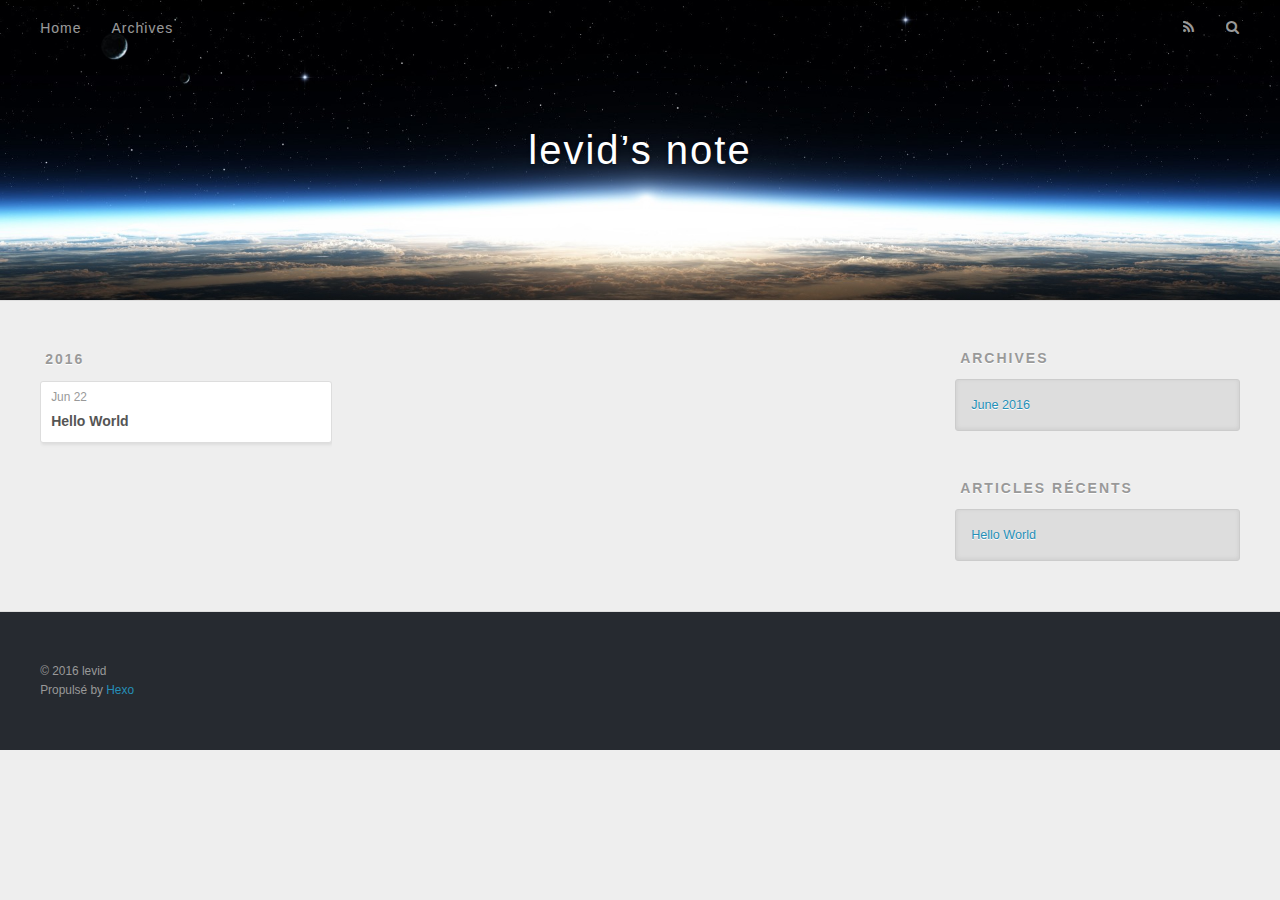
==== archives/index.html @ b8307669 "Site updated: 2016-06-22 16:08:45" ====
<!DOCTYPE html>
<html>
<head>
  <meta charset="utf-8">
  
  <title>Archives | levid’s note</title>
  <meta name="viewport" content="width=device-width, initial-scale=1, maximum-scale=1">
  <meta name="description">
<meta property="og:type" content="website">
<meta property="og:title" content="levid’s note">
<meta property="og:url" content="http://yoursite.com/archives/index.html">
<meta property="og:site_name" content="levid’s note">
<meta property="og:description">
<meta name="twitter:card" content="summary">
<meta name="twitter:title" content="levid’s note">
<meta name="twitter:description">
  
    <link rel="alternate" href="/atom.xml" title="levid’s note" type="application/atom+xml">
  
  
    <link rel="icon" href="/favicon.png">
  
  
    <link href="//fonts.googleapis.com/css?family=Source+Code+Pro" rel="stylesheet" type="text/css">
  
  <link rel="stylesheet" href="/css/style.css">
  

</head>

<body>
  <div id="container">
    <div id="wrap">
      <header id="header">
  <div id="banner"></div>
  <div id="header-outer" class="outer">
    <div id="header-title" class="inner">
      <h1 id="logo-wrap">
        <a href="/" id="logo">levid’s note</a>
      </h1>
      
    </div>
    <div id="header-inner" class="inner">
      <nav id="main-nav">
        <a id="main-nav-toggle" class="nav-icon"></a>
        
          <a class="main-nav-link" href="/">Home</a>
        
          <a class="main-nav-link" href="/archives">Archives</a>
        
      </nav>
      <nav id="sub-nav">
        
          <a id="nav-rss-link" class="nav-icon" href="/atom.xml" title="Flux RSS"></a>
        
        <a id="nav-search-btn" class="nav-icon" title="Rechercher"></a>
      </nav>
      <div id="search-form-wrap">
        <form action="//google.com/search" method="get" accept-charset="UTF-8" class="search-form"><input type="search" name="q" results="0" class="search-form-input" placeholder="Search"><button type="submit" class="search-form-submit">&#xF002;</button><input type="hidden" name="sitesearch" value="http://yoursite.com"></form>
      </div>
    </div>
  </div>
</header>
      <div class="outer">
        <section id="main">
  
  
    
    
      
      
      <section class="archives-wrap">
        <div class="archive-year-wrap">
          <a href="/archives/2016" class="archive-year">2016</a>
        </div>
        <div class="archives">
    
    <article class="archive-article archive-type-post">
  <div class="archive-article-inner">
    <header class="archive-article-header">
      <a href="/2016/06/22/hello-world/" class="archive-article-date">
  <time datetime="2016-06-22T06:59:13.487Z" itemprop="datePublished">Jun 22</time>
</a>
      
  
    <h1 itemprop="name">
      <a class="archive-article-title" href="/2016/06/22/hello-world/">Hello World</a>
    </h1>
  

    </header>
  </div>
</article>
  
  
    </div></section>
  

</section>
        
          <aside id="sidebar">
  
    

  
    

  
    
  
    
  <div class="widget-wrap">
    <h3 class="widget-title">Archives</h3>
    <div class="widget">
      <ul class="archive-list"><li class="archive-list-item"><a class="archive-list-link" href="/archives/2016/06/">June 2016</a></li></ul>
    </div>
  </div>


  
    
  <div class="widget-wrap">
    <h3 class="widget-title">Articles récents</h3>
    <div class="widget">
      <ul>
        
          <li>
            <a href="/2016/06/22/hello-world/">Hello World</a>
          </li>
        
      </ul>
    </div>
  </div>

  
</aside>
        
      </div>
      <footer id="footer">
  
  <div class="outer">
    <div id="footer-info" class="inner">
      &copy; 2016 levid<br>
      Propulsé by <a href="http://hexo.io/" target="_blank">Hexo</a>
    </div>
  </div>
</footer>
    </div>
    <nav id="mobile-nav">
  
    <a href="/" class="mobile-nav-link">Home</a>
  
    <a href="/archives" class="mobile-nav-link">Archives</a>
  
</nav>
    

<script src="//ajax.googleapis.com/ajax/libs/jquery/2.0.3/jquery.min.js"></script>


  <link rel="stylesheet" href="/fancybox/jquery.fancybox.css">
  <script src="/fancybox/jquery.fancybox.pack.js"></script>


<script src="/js/script.js"></script>

  </div>
</body>
</html>
---- css/style.css ----
body {
  width: 100%;
}
body:before,
body:after {
  content: "";
  display: table;
}
body:after {
  clear: both;
}
html,
body,
div,
span,
applet,
object,
iframe,
h1,
h2,
h3,
h4,
h5,
h6,
p,
blockquote,
pre,
a,
abbr,
acronym,
address,
big,
cite,
code,
del,
dfn,
em,
img,
ins,
kbd,
q,
s,
samp,
small,
strike,
strong,
sub,
sup,
tt,
var,
dl,
dt,
dd,
ol,
ul,
li,
fieldset,
form,
label,
legend,
table,
caption,
tbody,
tfoot,
thead,
tr,
th,
td {
  margin: 0;
  padding: 0;
  border: 0;
  outline: 0;
  font-weight: inherit;
  font-style: inherit;
  font-family: inherit;
  font-size: 100%;
  vertical-align: baseline;
}
body {
  line-height: 1;
  color: #000;
  background: #fff;
}
ol,
ul {
  list-style: none;
}
table {
  border-collapse: separate;
  border-spacing: 0;
  vertical-align: middle;
}
caption,
th,
td {
  text-align: left;
  font-weight: normal;
  vertical-align: middle;
}
a img {
  border: none;
}
input,
button {
  margin: 0;
  padding: 0;
}
input::-moz-focus-inner,
button::-moz-focus-inner {
  border: 0;
  padding: 0;
}
@font-face {
  font-family: FontAwesome;
  font-style: normal;
  font-weight: normal;
  src: url("fonts/fontawesome-webfont.eot?v=#4.0.3");
  src: url("fonts/fontawesome-webfont.eot?#iefix&v=#4.0.3") format("embedded-opentype"), url("fonts/fontawesome-webfont.woff?v=#4.0.3") format("woff"), url("fonts/fontawesome-webfont.ttf?v=#4.0.3") format("truetype"), url("fonts/fontawesome-webfont.svg#fontawesomeregular?v=#4.0.3") format("svg");
}
html,
body,
#container {
  height: 100%;
}
body {
  background: #eee;
  font: 14px "Helvetica Neue", Helvetica, Arial, sans-serif;
  -webkit-text-size-adjust: 100%;
}
.outer {
  max-width: 1220px;
  margin: 0 auto;
  padding: 0 20px;
}
.outer:before,
.outer:after {
  content: "";
  display: table;
}
.outer:after {
  clear: both;
}
.inner {
  display: inline;
  float: left;
  width: 98.33333333333333%;
  margin: 0 0.833333333333333%;
}
.left,
.alignleft {
  float: left;
}
.right,
.alignright {
  float: right;
}
.clear {
  clear: both;
}
#container {
  position: relative;
}
.mobile-nav-on {
  overflow: hidden;
}
#wrap {
  height: 100%;
  width: 100%;
  position: absolute;
  top: 0;
  left: 0;
  -webkit-transition: 0.2s ease-out;
  -moz-transition: 0.2s ease-out;
  -ms-transition: 0.2s ease-out;
  transition: 0.2s ease-out;
  z-index: 1;
  background: #eee;
}
.mobile-nav-on #wrap {
  left: 280px;
}
@media screen and (min-width: 768px) {
  #main {
    display: inline;
    float: left;
    width: 73.33333333333333%;
    margin: 0 0.833333333333333%;
  }
}
.article-date,
.article-category-link,
.archive-year,
.widget-title {
  text-decoration: none;
  text-transform: uppercase;
  letter-spacing: 2px;
  color: #999;
  margin-bottom: 1em;
  margin-left: 5px;
  line-height: 1em;
  text-shadow: 0 1px #fff;
  font-weight: bold;
}
.article-inner,
.archive-article-inner {
  background: #fff;
  -webkit-box-shadow: 1px 2px 3px #ddd;
  box-shadow: 1px 2px 3px #ddd;
  border: 1px solid #ddd;
  -webkit-border-radius: 3px;
  border-radius: 3px;
}
.article-entry h1,
.widget h1 {
  font-size: 2em;
}
.article-entry h2,
.widget h2 {
  font-size: 1.5em;
}
.article-entry h3,
.widget h3 {
  font-size: 1.3em;
}
.article-entry h4,
.widget h4 {
  font-size: 1.2em;
}
.article-entry h5,
.widget h5 {
  font-size: 1em;
}
.article-entry h6,
.widget h6 {
  font-size: 1em;
  color: #999;
}
.article-entry hr,
.widget hr {
  border: 1px dashed #ddd;
}
.article-entry strong,
.widget strong {
  font-weight: bold;
}
.article-entry em,
.widget em,
.article-entry cite,
.widget cite {
  font-style: italic;
}
.article-entry sup,
.widget sup,
.article-entry sub,
.widget sub {
  font-size: 0.75em;
  line-height: 0;
  position: relative;
  vertical-align: baseline;
}
.article-entry sup,
.widget sup {
  top: -0.5em;
}
.article-entry sub,
.widget sub {
  bottom: -0.2em;
}
.article-entry small,
.widget small {
  font-size: 0.85em;
}
.article-entry acronym,
.widget acronym,
.article-entry abbr,
.widget abbr {
  border-bottom: 1px dotted;
}
.article-entry ul,
.widget ul,
.article-entry ol,
.widget ol,
.article-entry dl,
.widget dl {
  margin: 0 20px;
  line-height: 1.6em;
}
.article-entry ul ul,
.widget ul ul,
.article-entry ol ul,
.widget ol ul,
.article-entry ul ol,
.widget ul ol,
.article-entry ol ol,
.widget ol ol {
  margin-top: 0;
  margin-bottom: 0;
}
.article-entry ul,
.widget ul {
  list-style: disc;
}
.article-entry ol,
.widget ol {
  list-style: decimal;
}
.article-entry dt,
.widget dt {
  font-weight: bold;
}
#header {
  height: 300px;
  position: relative;
  border-bottom: 1px solid #ddd;
}
#header:before,
#header:after {
  content: "";
  position: absolute;
  left: 0;
  right: 0;
  height: 40px;
}
#header:before {
  top: 0;
  background: -webkit-linear-gradient(rgba(0,0,0,0.2), transparent);
  background: -moz-linear-gradient(rgba(0,0,0,0.2), transparent);
  background: -ms-linear-gradient(rgba(0,0,0,0.2), transparent);
  background: linear-gradient(rgba(0,0,0,0.2), transparent);
}
#header:after {
  bottom: 0;
  background: -webkit-linear-gradient(transparent, rgba(0,0,0,0.2));
  background: -moz-linear-gradient(transparent, rgba(0,0,0,0.2));
  background: -ms-linear-gradient(transparent, rgba(0,0,0,0.2));
  background: linear-gradient(transparent, rgba(0,0,0,0.2));
}
#header-outer {
  height: 100%;
  position: relative;
}
#header-inner {
  position: relative;
  overflow: hidden;
}
#banner {
  position: absolute;
  top: 0;
  left: 0;
  width: 100%;
  height: 100%;
  background: url("images/banner.jpg") center #000;
  -webkit-background-size: cover;
  -moz-background-size: cover;
  background-size: cover;
  z-index: -1;
}
#header-title {
  text-align: center;
  height: 40px;
  position: absolute;
  top: 50%;
  left: 0;
  margin-top: -20px;
}
#logo,
#subtitle {
  text-decoration: none;
  color: #fff;
  font-weight: 300;
  text-shadow: 0 1px 4px rgba(0,0,0,0.3);
}
#logo {
  font-size: 40px;
  line-height: 40px;
  letter-spacing: 2px;
}
#subtitle {
  font-size: 16px;
  line-height: 16px;
  letter-spacing: 1px;
}
#subtitle-wrap {
  margin-top: 16px;
}
#main-nav {
  float: left;
  margin-left: -15px;
}
.nav-icon,
.main-nav-link {
  float: left;
  color: #fff;
  opacity: 0.6;
  text-decoration: none;
  text-shadow: 0 1px rgba(0,0,0,0.2);
  -webkit-transition: opacity 0.2s;
  -moz-transition: opacity 0.2s;
  -ms-transition: opacity 0.2s;
  transition: opacity 0.2s;
  display: block;
  padding: 20px 15px;
}
.nav-icon:hover,
.main-nav-link:hover {
  opacity: 1;
}
.nav-icon {
  font-family: FontAwesome;
  text-align: center;
  font-size: 14px;
  width: 14px;
  height: 14px;
  padding: 20px 15px;
  position: relative;
  cursor: pointer;
}
.main-nav-link {
  font-weight: 300;
  letter-spacing: 1px;
}
@media screen and (max-width: 479px) {
  .main-nav-link {
    display: none;
  }
}
#main-nav-toggle {
  display: none;
}
#main-nav-toggle:before {
  content: "\f0c9";
}
@media screen and (max-width: 479px) {
  #main-nav-toggle {
    display: block;
  }
}
#sub-nav {
  float: right;
  margin-right: -15px;
}
#nav-rss-link:before {
  content: "\f09e";
}
#nav-search-btn:before {
  content: "\f002";
}
#search-form-wrap {
  position: absolute;
  top: 15px;
  width: 150px;
  height: 30px;
  right: -150px;
  opacity: 0;
  -webkit-transition: 0.2s ease-out;
  -moz-transition: 0.2s ease-out;
  -ms-transition: 0.2s ease-out;
  transition: 0.2s ease-out;
}
#search-form-wrap.on {
  opacity: 1;
  right: 0;
}
@media screen and (max-width: 479px) {
  #search-form-wrap {
    width: 100%;
    right: -100%;
  }
}
.search-form {
  position: absolute;
  top: 0;
  left: 0;
  right: 0;
  background: #fff;
  padding: 5px 15px;
  -webkit-border-radius: 15px;
  border-radius: 15px;
  -webkit-box-shadow: 0 0 10px rgba(0,0,0,0.3);
  box-shadow: 0 0 10px rgba(0,0,0,0.3);
}
.search-form-input {
  border: none;
  background: none;
  color: #555;
  width: 100%;
  font: 13px "Helvetica Neue", Helvetica, Arial, sans-serif;
  outline: none;
}
.search-form-input::-webkit-search-results-decoration,
.search-form-input::-webkit-search-cancel-button {
  -webkit-appearance: none;
}
.search-form-submit {
  position: absolute;
  top: 50%;
  right: 10px;
  margin-top: -7px;
  font: 13px FontAwesome;
  border: none;
  background: none;
  color: #bbb;
  cursor: pointer;
}
.search-form-submit:hover,
.search-form-submit:focus {
  color: #777;
}
.article {
  margin: 50px 0;
}
.article-inner {
  overflow: hidden;
}
.article-meta:before,
.article-meta:after {
  content: "";
  display: table;
}
.article-meta:after {
  clear: both;
}
.article-date {
  float: left;
}
.article-category {
  float: left;
  line-height: 1em;
  color: #ccc;
  text-shadow: 0 1px #fff;
  margin-left: 8px;
}
.article-category:before {
  content: "\2022";
}
.article-category-link {
  margin: 0 12px 1em;
}
.article-header {
  padding: 20px 20px 0;
}
.article-title {
  text-decoration: none;
  font-size: 2em;
  font-weight: bold;
  color: #555;
  line-height: 1.1em;
  -webkit-transition: color 0.2s;
  -moz-transition: color 0.2s;
  -ms-transition: color 0.2s;
  transition: color 0.2s;
}
a.article-title:hover {
  color: #258fb8;
}
.article-entry {
  color: #555;
  padding: 0 20px;
}
.article-entry:before,
.article-entry:after {
  content: "";
  display: table;
}
.article-entry:after {
  clear: both;
}
.article-entry p,
.article-entry table {
  line-height: 1.6em;
  margin: 1.6em 0;
}
.article-entry h1,
.article-entry h2,
.article-entry h3,
.article-entry h4,
.article-entry h5,
.article-entry h6 {
  font-weight: bold;
}
.article-entry h1,
.article-entry h2,
.article-entry h3,
.article-entry h4,
.article-entry h5,
.article-entry h6 {
  line-height: 1.1em;
  margin: 1.1em 0;
}
.article-entry a {
  color: #258fb8;
  text-decoration: none;
}
.article-entry a:hover {
  text-decoration: underline;
}
.article-entry ul,
.article-entry ol,
.article-entry dl {
  margin-top: 1.6em;
  margin-bottom: 1.6em;
}
.article-entry img,
.article-entry video {
  max-width: 100%;
  height: auto;
  display: block;
  margin: auto;
}
.article-entry iframe {
  border: none;
}
.article-entry table {
  width: 100%;
  border-collapse: collapse;
  border-spacing: 0;
}
.article-entry th {
  font-weight: bold;
  border-bottom: 3px solid #ddd;
  padding-bottom: 0.5em;
}
.article-entry td {
  border-bottom: 1px solid #ddd;
  padding: 10px 0;
}
.article-entry blockquote {
  font-family: Georgia, "Times New Roman", serif;
  font-size: 1.4em;
  margin: 1.6em 20px;
  text-align: center;
}
.article-entry blockquote footer {
  font-size: 14px;
  margin: 1.6em 0;
  font-family: "Helvetica Neue", Helvetica, Arial, sans-serif;
}
.article-entry blockquote footer cite:before {
  content: "—";
  padding: 0 0.5em;
}
.article-entry .pullquote {
  text-align: left;
  width: 45%;
  margin: 0;
}
.article-entry .pullquote.left {
  margin-left: 0.5em;
  margin-right: 1em;
}
.article-entry .pullquote.right {
  margin-right: 0.5em;
  margin-left: 1em;
}
.article-entry .caption {
  color: #999;
  display: block;
  font-size: 0.9em;
  margin-top: 0.5em;
  position: relative;
  text-align: center;
}
.article-entry .video-container {
  position: relative;
  padding-top: 56.25%;
  height: 0;
  overflow: hidden;
}
.article-entry .video-container iframe,
.article-entry .video-container object,
.article-entry .video-container embed {
  position: absolute;
  top: 0;
  left: 0;
  width: 100%;
  height: 100%;
  margin-top: 0;
}
.article-more-link a {
  display: inline-block;
  line-height: 1em;
  padding: 6px 15px;
  -webkit-border-radius: 15px;
  border-radius: 15px;
  background: #eee;
  color: #999;
  text-shadow: 0 1px #fff;
  text-decoration: none;
}
.article-more-link a:hover {
  background: #258fb8;
  color: #fff;
  text-decoration: none;
  text-shadow: 0 1px #1e7293;
}
.article-footer {
  font-size: 0.85em;
  line-height: 1.6em;
  border-top: 1px solid #ddd;
  padding-top: 1.6em;
  margin: 0 20px 20px;
}
.article-footer:before,
.article-footer:after {
  content: "";
  display: table;
}
.article-footer:after {
  clear: both;
}
.article-footer a {
  color: #999;
  text-decoration: none;
}
.article-footer a:hover {
  color: #555;
}
.article-tag-list-item {
  float: left;
  margin-right: 10px;
}
.article-tag-list-link:before {
  content: "#";
}
.article-comment-link {
  float: right;
}
.article-comment-link:before {
  content: "\f075";
  font-family: FontAwesome;
  padding-right: 8px;
}
.article-share-link {
  cursor: pointer;
  float: right;
  margin-left: 20px;
}
.article-share-link:before {
  content: "\f064";
  font-family: FontAwesome;
  padding-right: 6px;
}
#article-nav {
  position: relative;
}
#article-nav:before,
#article-nav:after {
  content: "";
  display: table;
}
#article-nav:after {
  clear: both;
}
@media screen and (min-width: 768px) {
  #article-nav {
    margin: 50px 0;
  }
  #article-nav:before {
    width: 8px;
    height: 8px;
    position: absolute;
    top: 50%;
    left: 50%;
    margin-top: -4px;
    margin-left: -4px;
    content: "";
    -webkit-border-radius: 50%;
    border-radius: 50%;
    background: #ddd;
    -webkit-box-shadow: 0 1px 2px #fff;
    box-shadow: 0 1px 2px #fff;
  }
}
.article-nav-link-wrap {
  text-decoration: none;
  text-shadow: 0 1px #fff;
  color: #999;
  -webkit-box-sizing: border-box;
  -moz-box-sizing: border-box;
  box-sizing: border-box;
  margin-top: 50px;
  text-align: center;
  display: block;
}
.article-nav-link-wrap:hover {
  color: #555;
}
@media screen and (min-width: 768px) {
  .article-nav-link-wrap {
    width: 50%;
    margin-top: 0;
  }
}
@media screen and (min-width: 768px) {
  #article-nav-newer {
    float: left;
    text-align: right;
    padding-right: 20px;
  }
}
@media screen and (min-width: 768px) {
  #article-nav-older {
    float: right;
    text-align: left;
    padding-left: 20px;
  }
}
.article-nav-caption {
  text-transform: uppercase;
  letter-spacing: 2px;
  color: #ddd;
  line-height: 1em;
  font-weight: bold;
}
#article-nav-newer .article-nav-caption {
  margin-right: -2px;
}
.article-nav-title {
  font-size: 0.85em;
  line-height: 1.6em;
  margin-top: 0.5em;
}
.article-share-box {
  position: absolute;
  display: none;
  background: #fff;
  -webkit-box-shadow: 1px 2px 10px rgba(0,0,0,0.2);
  box-shadow: 1px 2px 10px rgba(0,0,0,0.2);
  -webkit-border-radius: 3px;
  border-radius: 3px;
  margin-left: -145px;
  overflow: hidden;
  z-index: 1;
}
.article-share-box.on {
  display: block;
}
.article-share-input {
  width: 100%;
  background: none;
  -webkit-box-sizing: border-box;
  -moz-box-sizing: border-box;
  box-sizing: border-box;
  font: 14px "Helvetica Neue", Helvetica, Arial, sans-serif;
  padding: 0 15px;
  color: #555;
  outline: none;
  border: 1px solid #ddd;
  -webkit-border-radius: 3px 3px 0 0;
  border-radius: 3px 3px 0 0;
  height: 36px;
  line-height: 36px;
}
.article-share-links {
  background: #eee;
}
.article-share-links:before,
.article-share-links:after {
  content: "";
  display: table;
}
.article-share-links:after {
  clear: both;
}
.article-share-twitter,
.article-share-facebook,
.article-share-pinterest,
.article-share-google {
  width: 50px;
  height: 36px;
  display: block;
  float: left;
  position: relative;
  color: #999;
  text-shadow: 0 1px #fff;
}
.article-share-twitter:before,
.article-share-facebook:before,
.article-share-pinterest:before,
.article-share-google:before {
  font-size: 20px;
  font-family: FontAwesome;
  width: 20px;
  height: 20px;
  position: absolute;
  top: 50%;
  left: 50%;
  margin-top: -10px;
  margin-left: -10px;
  text-align: center;
}
.article-share-twitter:hover,
.article-share-facebook:hover,
.article-share-pinterest:hover,
.article-share-google:hover {
  color: #fff;
}
.article-share-twitter:before {
  content: "\f099";
}
.article-share-twitter:hover {
  background: #00aced;
  text-shadow: 0 1px #008abe;
}
.article-share-facebook:before {
  content: "\f09a";
}
.article-share-facebook:hover {
  background: #3b5998;
  text-shadow: 0 1px #2f477a;
}
.article-share-pinterest:before {
  content: "\f0d2";
}
.article-share-pinterest:hover {
  background: #cb2027;
  text-shadow: 0 1px #a21a1f;
}
.article-share-google:before {
  content: "\f0d5";
}
.article-share-google:hover {
  background: #dd4b39;
  text-shadow: 0 1px #be3221;
}
.article-gallery {
  background: #000;
  position: relative;
}
.article-gallery-photos {
  position: relative;
  overflow: hidden;
}
.article-gallery-img {
  display: none;
  max-width: 100%;
}
.article-gallery-img:first-child {
  display: block;
}
.article-gallery-img.loaded {
  position: absolute;
  display: block;
}
.article-gallery-img img {
  display: block;
  max-width: 100%;
  margin: 0 auto;
}
#comments {
  background: #fff;
  -webkit-box-shadow: 1px 2px 3px #ddd;
  box-shadow: 1px 2px 3px #ddd;
  padding: 20px;
  border: 1px solid #ddd;
  -webkit-border-radius: 3px;
  border-radius: 3px;
  margin: 50px 0;
}
#comments a {
  color: #258fb8;
}
.archives-wrap {
  margin: 50px 0;
}
.archives:before,
.archives:after {
  content: "";
  display: table;
}
.archives:after {
  clear: both;
}
.archive-year-wrap {
  margin-bottom: 1em;
}
.archives {
  -webkit-column-gap: 10px;
  -moz-column-gap: 10px;
  column-gap: 10px;
}
@media screen and (min-width: 480px) and (max-width: 767px) {
  .archives {
    -webkit-column-count: 2;
    -moz-column-count: 2;
    column-count: 2;
  }
}
@media screen and (min-width: 768px) {
  .archives {
    -webkit-column-count: 3;
    -moz-column-count: 3;
    column-count: 3;
  }
}
.archive-article {
  -webkit-column-break-inside: avoid;
  page-break-inside: avoid;
  overflow: hidden;
  break-inside: avoid-column;
}
.archive-article-inner {
  padding: 10px;
  margin-bottom: 15px;
}
.archive-article-title {
  text-decoration: none;
  font-weight: bold;
  color: #555;
  -webkit-transition: color 0.2s;
  -moz-transition: color 0.2s;
  -ms-transition: color 0.2s;
  transition: color 0.2s;
  line-height: 1.6em;
}
.archive-article-title:hover {
  color: #258fb8;
}
.archive-article-footer {
  margin-top: 1em;
}
.archive-article-date {
  color: #999;
  text-decoration: none;
  font-size: 0.85em;
  line-height: 1em;
  margin-bottom: 0.5em;
  display: block;
}
#page-nav {
  margin: 50px auto;
  background: #fff;
  -webkit-box-shadow: 1px 2px 3px #ddd;
  box-shadow: 1px 2px 3px #ddd;
  border: 1px solid #ddd;
  -webkit-border-radius: 3px;
  border-radius: 3px;
  text-align: center;
  color: #999;
  overflow: hidden;
}
#page-nav:before,
#page-nav:after {
  content: "";
  display: table;
}
#page-nav:after {
  clear: both;
}
#page-nav a,
#page-nav span {
  padding: 10px 20px;
  line-height: 1;
  height: 2ex;
}
#page-nav a {
  color: #999;
  text-decoration: none;
}
#page-nav a:hover {
  background: #999;
  color: #fff;
}
#page-nav .prev {
  float: left;
}
#page-nav .next {
  float: right;
}
#page-nav .page-number {
  display: inline-block;
}
@media screen and (max-width: 479px) {
  #page-nav .page-number {
    display: none;
  }
}
#page-nav .current {
  color: #555;
  font-weight: bold;
}
#page-nav .space {
  color: #ddd;
}
#footer {
  background: #262a30;
  padding: 50px 0;
  border-top: 1px solid #ddd;
  color: #999;
}
#footer a {
  color: #258fb8;
  text-decoration: none;
}
#footer a:hover {
  text-decoration: underline;
}
#footer-info {
  line-height: 1.6em;
  font-size: 0.85em;
}
.article-entry pre,
.article-entry .highlight {
  background: #2d2d2d;
  margin: 0 -20px;
  padding: 15px 20px;
  border-style: solid;
  border-color: #ddd;
  border-width: 1px 0;
  overflow: auto;
  color: #ccc;
  line-height: 22.400000000000002px;
}
.article-entry .highlight .gutter pre,
.article-entry .gist .gist-file .gist-data .line-numbers {
  color: #666;
  font-size: 0.85em;
}
.article-entry pre,
.article-entry code {
  font-family: "Source Code Pro", Consolas, Monaco, Menlo, Consolas, monospace;
}
.article-entry code {
  background: #eee;
  text-shadow: 0 1px #fff;
  padding: 0 0.3em;
}
.article-entry pre code {
  background: none;
  text-shadow: none;
  padding: 0;
}
.article-entry .highlight pre {
  border: none;
  margin: 0;
  padding: 0;
}
.article-entry .highlight table {
  margin: 0;
  width: auto;
}
.article-entry .highlight td {
  border: none;
  padding: 0;
}
.article-entry .highlight figcaption {
  font-size: 0.85em;
  color: #999;
  line-height: 1em;
  margin-bottom: 1em;
}
.article-entry .highlight figcaption:before,
.article-entry .highlight figcaption:after {
  content: "";
  display: table;
}
.article-entry .highlight figcaption:after {
  clear: both;
}
.article-entry .highlight figcaption a {
  float: right;
}
.article-entry .highlight .gutter pre {
  text-align: right;
  padding-right: 20px;
}
.article-entry .highlight .line {
  height: 22.400000000000002px;
}
.article-entry .highlight .line.marked {
  background: #515151;
}
.article-entry .gist {
  margin: 0 -20px;
  border-style: solid;
  border-color: #ddd;
  border-width: 1px 0;
  background: #2d2d2d;
  padding: 15px 20px 15px 0;
}
.article-entry .gist .gist-file {
  border: none;
  font-family: "Source Code Pro", Consolas, Monaco, Menlo, Consolas, monospace;
  margin: 0;
}
.article-entry .gist .gist-file .gist-data {
  background: none;
  border: none;
}
.article-entry .gist .gist-file .gist-data .line-numbers {
  background: none;
  border: none;
  padding: 0 20px 0 0;
}
.article-entry .gist .gist-file .gist-data .line-data {
  padding: 0 !important;
}
.article-entry .gist .gist-file .highlight {
  margin: 0;
  padding: 0;
  border: none;
}
.article-entry .gist .gist-file .gist-meta {
  background: #2d2d2d;
  color: #999;
  font: 0.85em "Helvetica Neue", Helvetica, Arial, sans-serif;
  text-shadow: 0 0;
  padding: 0;
  margin-top: 1em;
  margin-left: 20px;
}
.article-entry .gist .gist-file .gist-meta a {
  color: #258fb8;
  font-weight: normal;
}
.article-entry .gist .gist-file .gist-meta a:hover {
  text-decoration: underline;
}
pre .comment,
pre .title {
  color: #999;
}
pre .variable,
pre .attribute,
pre .tag,
pre .regexp,
pre .ruby .constant,
pre .xml .tag .title,
pre .xml .pi,
pre .xml .doctype,
pre .html .doctype,
pre .css .id,
pre .css .class,
pre .css .pseudo {
  color: #f2777a;
}
pre .number,
pre .preprocessor,
pre .built_in,
pre .literal,
pre .params,
pre .constant {
  color: #f99157;
}
pre .class,
pre .ruby .class .title,
pre .css .rules .attribute {
  color: #9c9;
}
pre .string,
pre .value,
pre .inheritance,
pre .header,
pre .ruby .symbol,
pre .xml .cdata {
  color: #9c9;
}
pre .css .hexcolor {
  color: #6cc;
}
pre .function,
pre .python .decorator,
pre .python .title,
pre .ruby .function .title,
pre .ruby .title .keyword,
pre .perl .sub,
pre .javascript .title,
pre .coffeescript .title {
  color: #69c;
}
pre .keyword,
pre .javascript .function {
  color: #c9c;
}
@media screen and (max-width: 479px) {
  #mobile-nav {
    position: absolute;
    top: 0;
    left: 0;
    width: 280px;
    height: 100%;
    background: #191919;
    border-right: 1px solid #fff;
  }
}
@media screen and (max-width: 479px) {
  .mobile-nav-link {
    display: block;
    color: #999;
    text-decoration: none;
    padding: 15px 20px;
    font-weight: bold;
  }
  .mobile-nav-link:hover {
    color: #fff;
  }
}
@media screen and (min-width: 768px) {
  #sidebar {
    display: inline;
    float: left;
    width: 23.333333333333332%;
    margin: 0 0.833333333333333%;
  }
}
.widget-wrap {
  margin: 50px 0;
}
.widget {
  color: #777;
  text-shadow: 0 1px #fff;
  background: #ddd;
  -webkit-box-shadow: 0 -1px 4px #ccc inset;
  box-shadow: 0 -1px 4px #ccc inset;
  border: 1px solid #ccc;
  padding: 15px;
  -webkit-border-radius: 3px;
  border-radius: 3px;
}
.widget a {
  color: #258fb8;
  text-decoration: none;
}
.widget a:hover {
  text-decoration: underline;
}
.widget ul ul,
.widget ol ul,
.widget dl ul,
.widget ul ol,
.widget ol ol,
.widget dl ol,
.widget ul dl,
.widget ol dl,
.widget dl dl {
  margin-left: 15px;
  list-style: disc;
}
.widget {
  line-height: 1.6em;
  word-wrap: break-word;
  font-size: 0.9em;
}
.widget ul,
.widget ol {
  list-style: none;
  margin: 0;
}
.widget ul ul,
.widget ol ul,
.widget ul ol,
.widget ol ol {
  margin: 0 20px;
}
.widget ul ul,
.widget ol ul {
  list-style: disc;
}
.widget ul ol,
.widget ol ol {
  list-style: decimal;
}
.category-list-count,
.tag-list-count,
.archive-list-count {
  padding-left: 5px;
  color: #999;
  font-size: 0.85em;
}
.category-list-count:before,
.tag-list-count:before,
.archive-list-count:before {
  content: "(";
}
.category-list-count:after,
.tag-list-count:after,
.archive-list-count:after {
  content: ")";
}
.tagcloud a {
  margin-right: 5px;
  display: inline-block;
}
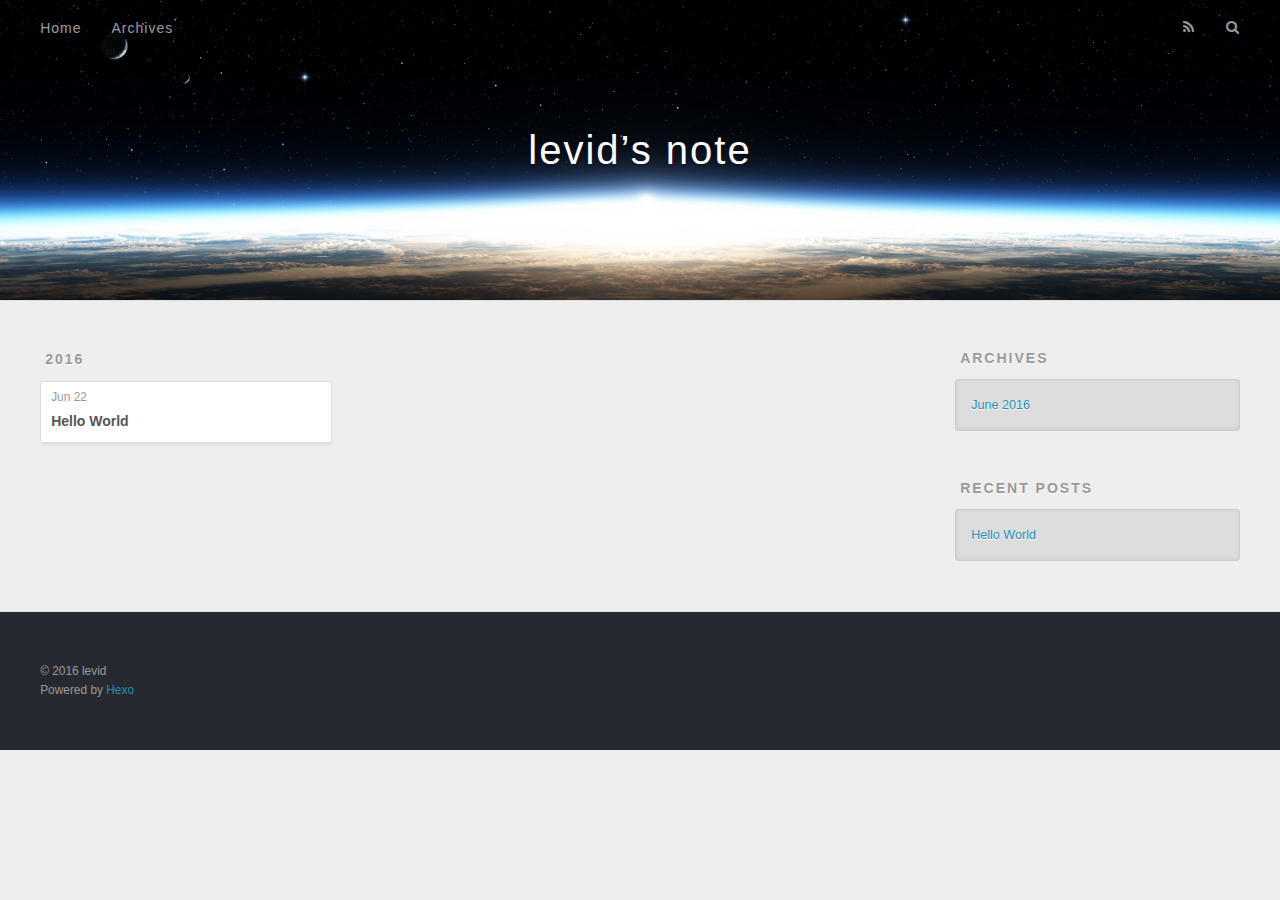
==== commit 34455bc6: "Site updated: 2016-06-23 10:04:42" ====
--- a/archives/index.html
+++ b/archives/index.html
@@ -51,9 +51,9 @@
       </nav>
       <nav id="sub-nav">
         
-          <a id="nav-rss-link" class="nav-icon" href="/atom.xml" title="Flux RSS"></a>
+          <a id="nav-rss-link" class="nav-icon" href="/atom.xml" title="RSS Feed"></a>
         
-        <a id="nav-search-btn" class="nav-icon" title="Rechercher"></a>
+        <a id="nav-search-btn" class="nav-icon" title="Search"></a>
       </nav>
       <div id="search-form-wrap">
         <form action="//google.com/search" method="get" accept-charset="UTF-8" class="search-form"><input type="search" name="q" results="0" class="search-form-input" placeholder="Search"><button type="submit" class="search-form-submit">&#xF002;</button><input type="hidden" name="sitesearch" value="http://yoursite.com"></form>
@@ -120,7 +120,7 @@
   
     
   <div class="widget-wrap">
-    <h3 class="widget-title">Articles récents</h3>
+    <h3 class="widget-title">Recent Posts</h3>
     <div class="widget">
       <ul>
         
@@ -141,7 +141,7 @@
   <div class="outer">
     <div id="footer-info" class="inner">
       &copy; 2016 levid<br>
-      Propulsé by <a href="http://hexo.io/" target="_blank">Hexo</a>
+      Powered by <a href="http://hexo.io/" target="_blank">Hexo</a>
     </div>
   </div>
 </footer>
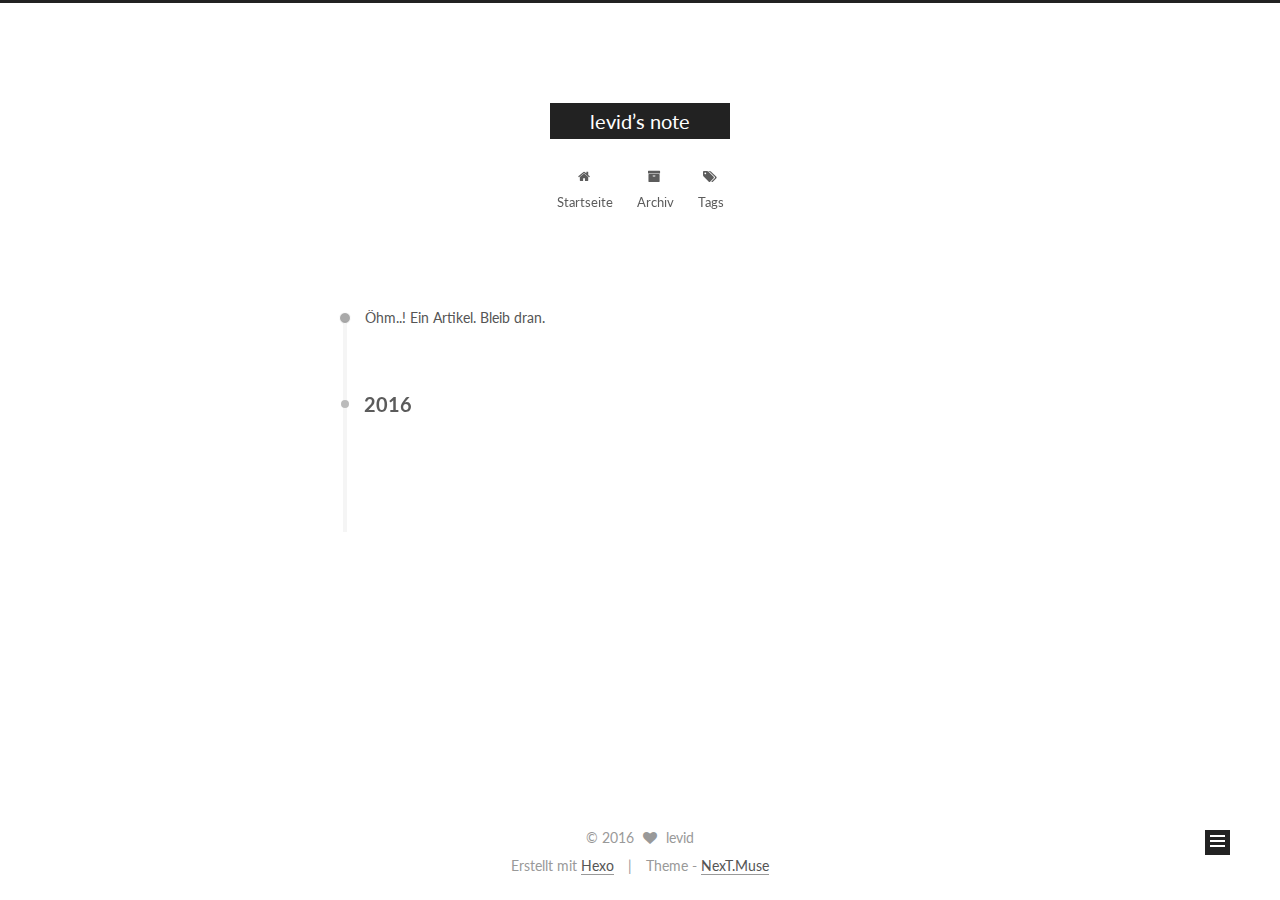
==== commit d8e9299d: "Site updated: 2016-06-23 10:22:54" ====
--- a/archives/index.html
+++ b/archives/index.html
@@ -1,11 +1,90 @@
-<!DOCTYPE html>
-<html>
+<!doctype html>
+
+
+
+  
+
+
+<html class="theme-next muse use-motion">
 <head>
-  <meta charset="utf-8">
-  
-  <title>Archives | levid’s note</title>
-  <meta name="viewport" content="width=device-width, initial-scale=1, maximum-scale=1">
-  <meta name="description">
+  <meta charset="UTF-8"/>
+<meta http-equiv="X-UA-Compatible" content="IE=edge,chrome=1" />
+<meta name="viewport" content="width=device-width, initial-scale=1, maximum-scale=1"/>
+
+
+
+<meta http-equiv="Cache-Control" content="no-transform" />
+<meta http-equiv="Cache-Control" content="no-siteapp" />
+
+
+
+
+
+
+
+
+
+
+
+
+  
+  
+  <link href="/vendors/fancybox/source/jquery.fancybox.css?v=2.1.5" rel="stylesheet" type="text/css" />
+
+
+
+
+  
+  
+  
+  
+
+  
+    
+    
+  
+
+  
+
+  
+
+  
+
+  
+
+  
+    
+    
+    <link href="//fonts.googleapis.com/css?family=Lato:300,300italic,400,400italic,700,700italic&subset=latin,latin-ext" rel="stylesheet" type="text/css">
+  
+
+
+
+
+
+
+<link href="/vendors/font-awesome/css/font-awesome.min.css?v=4.4.0" rel="stylesheet" type="text/css" />
+
+<link href="/css/main.css?v=5.0.1" rel="stylesheet" type="text/css" />
+
+
+  <meta name="keywords" content="Hexo, NexT" />
+
+
+
+
+
+
+
+
+  <link rel="shortcut icon" type="image/x-icon" href="/favicon.ico?v=5.0.1" />
+
+
+
+
+
+
+<meta name="description">
 <meta property="og:type" content="website">
 <meta property="og:title" content="levid’s note">
 <meta property="og:url" content="http://yoursite.com/archives/index.html">
@@ -14,156 +93,376 @@
 <meta name="twitter:card" content="summary">
 <meta name="twitter:title" content="levid’s note">
 <meta name="twitter:description">
-  
-    <link rel="alternate" href="/atom.xml" title="levid’s note" type="application/atom+xml">
-  
-  
-    <link rel="icon" href="/favicon.png">
-  
-  
-    <link href="//fonts.googleapis.com/css?family=Source+Code+Pro" rel="stylesheet" type="text/css">
-  
-  <link rel="stylesheet" href="/css/style.css">
-  
-
+
+
+
+<script type="text/javascript" id="hexo.configuration">
+  var NexT = window.NexT || {};
+  var CONFIG = {
+    scheme: 'Muse',
+    sidebar: {"position":"left","display":"post"},
+    fancybox: true,
+    motion: true,
+    duoshuo: {
+      userId: 0,
+      author: 'Author'
+    }
+  };
+</script>
+
+
+
+
+  <link rel="canonical" href="http://yoursite.com/archives/"/>
+
+  <title> Archiv | levid’s note </title>
 </head>
 
-<body>
-  <div id="container">
-    <div id="wrap">
-      <header id="header">
-  <div id="banner"></div>
-  <div id="header-outer" class="outer">
-    <div id="header-title" class="inner">
-      <h1 id="logo-wrap">
-        <a href="/" id="logo">levid’s note</a>
+<body itemscope itemtype="http://schema.org/WebPage" lang="">
+
+  
+
+
+
+
+
+
+
+
+
+
+  
+  
+    
+  
+
+  <div class="container one-collumn sidebar-position-left  page-archive  ">
+    <div class="headband"></div>
+
+    <header id="header" class="header" itemscope itemtype="http://schema.org/WPHeader">
+      <div class="header-inner"><div class="site-meta ">
+  
+
+  <div class="custom-logo-site-title">
+    <a href="/"  class="brand" rel="start">
+      <span class="logo-line-before"><i></i></span>
+      <span class="site-title">levid’s note</span>
+      <span class="logo-line-after"><i></i></span>
+    </a>
+  </div>
+  <p class="site-subtitle"></p>
+</div>
+
+<div class="site-nav-toggle">
+  <button>
+    <span class="btn-bar"></span>
+    <span class="btn-bar"></span>
+    <span class="btn-bar"></span>
+  </button>
+</div>
+
+<nav class="site-nav">
+  
+
+  
+    <ul id="menu" class="menu">
+      
+        
+        <li class="menu-item menu-item-home">
+          <a href="/" rel="section">
+            
+              <i class="menu-item-icon fa fa-fw fa-home"></i> <br />
+            
+            Startseite
+          </a>
+        </li>
+      
+        
+        <li class="menu-item menu-item-archives">
+          <a href="/archives" rel="section">
+            
+              <i class="menu-item-icon fa fa-fw fa-archive"></i> <br />
+            
+            Archiv
+          </a>
+        </li>
+      
+        
+        <li class="menu-item menu-item-tags">
+          <a href="/tags" rel="section">
+            
+              <i class="menu-item-icon fa fa-fw fa-tags"></i> <br />
+            
+            Tags
+          </a>
+        </li>
+      
+
+      
+    </ul>
+  
+
+  
+</nav>
+
+ </div>
+    </header>
+
+    <main id="main" class="main">
+      <div class="main-inner">
+        <div class="content-wrap">
+          <div id="content" class="content">
+            
+
+  <section id="posts" class="posts-collapse">
+    <span class="archive-move-on"></span>
+
+    <span class="archive-page-counter">
+      
+      
+      
+        
+      
+      Öhm..! Ein Artikel. Bleib dran.
+    </span>
+
+    
+
+      
+      
+      
+
+      
+        
+        <div class="collection-title">
+          <h2 class="archive-year motion-element" id="archive-year-2016">2016</h2>
+        </div>
+      
+      
+
+      
+
+  <article class="post post-type-normal" itemscope itemtype="http://schema.org/Article">
+    <header class="post-header">
+
+      <h1 class="post-title">
+        
+            <a class="post-title-link" href="/2016/06/22/hello-world/" itemprop="url">
+              
+                <span itemprop="name">Hello World</span>
+              
+            </a>
+        
       </h1>
-      
-    </div>
-    <div id="header-inner" class="inner">
-      <nav id="main-nav">
-        <a id="main-nav-toggle" class="nav-icon"></a>
-        
-          <a class="main-nav-link" href="/">Home</a>
-        
-          <a class="main-nav-link" href="/archives">Archives</a>
-        
-      </nav>
-      <nav id="sub-nav">
-        
-          <a id="nav-rss-link" class="nav-icon" href="/atom.xml" title="RSS Feed"></a>
-        
-        <a id="nav-search-btn" class="nav-icon" title="Search"></a>
-      </nav>
-      <div id="search-form-wrap">
-        <form action="//google.com/search" method="get" accept-charset="UTF-8" class="search-form"><input type="search" name="q" results="0" class="search-form-input" placeholder="Search"><button type="submit" class="search-form-submit">&#xF002;</button><input type="hidden" name="sitesearch" value="http://yoursite.com"></form>
+
+      <div class="post-meta">
+        <time class="post-time" itemprop="dateCreated"
+              datetime="2016-06-22T14:59:13+08:00"
+              content="2016-06-22" >
+          06-22
+        </time>
       </div>
+
+    </header>
+  </article>
+
+
+
+    
+
+  </section>
+
+  
+
+
+
+          </div>
+          
+
+
+          
+
+        </div>
+        
+          
+  
+  <div class="sidebar-toggle">
+    <div class="sidebar-toggle-line-wrap">
+      <span class="sidebar-toggle-line sidebar-toggle-line-first"></span>
+      <span class="sidebar-toggle-line sidebar-toggle-line-middle"></span>
+      <span class="sidebar-toggle-line sidebar-toggle-line-last"></span>
     </div>
   </div>
-</header>
-      <div class="outer">
-        <section id="main">
-  
-  
-    
-    
-      
-      
-      <section class="archives-wrap">
-        <div class="archive-year-wrap">
-          <a href="/archives/2016" class="archive-year">2016</a>
+
+  <aside id="sidebar" class="sidebar">
+    <div class="sidebar-inner">
+
+      
+
+      
+
+      <section class="site-overview sidebar-panel  sidebar-panel-active ">
+        <div class="site-author motion-element" itemprop="author" itemscope itemtype="http://schema.org/Person">
+          <img class="site-author-image" itemprop="image"
+               src="/images/avatar.gif"
+               alt="levid" />
+          <p class="site-author-name" itemprop="name">levid</p>
+          <p class="site-description motion-element" itemprop="description"></p>
         </div>
-        <div class="archives">
-    
-    <article class="archive-article archive-type-post">
-  <div class="archive-article-inner">
-    <header class="archive-article-header">
-      <a href="/2016/06/22/hello-world/" class="archive-article-date">
-  <time datetime="2016-06-22T06:59:13.487Z" itemprop="datePublished">Jun 22</time>
-</a>
-      
-  
-    <h1 itemprop="name">
-      <a class="archive-article-title" href="/2016/06/22/hello-world/">Hello World</a>
-    </h1>
-  
-
-    </header>
-  </div>
-</article>
-  
-  
-    </div></section>
-  
-
-</section>
-        
-          <aside id="sidebar">
-  
-    
-
-  
-    
-
-  
-    
-  
-    
-  <div class="widget-wrap">
-    <h3 class="widget-title">Archives</h3>
-    <div class="widget">
-      <ul class="archive-list"><li class="archive-list-item"><a class="archive-list-link" href="/archives/2016/06/">June 2016</a></li></ul>
+        <nav class="site-state motion-element">
+          <div class="site-state-item site-state-posts">
+            <a href="/archives">
+              <span class="site-state-item-count">1</span>
+              <span class="site-state-item-name">Artikel</span>
+            </a>
+          </div>
+
+          
+
+          
+
+        </nav>
+
+        
+
+        <div class="links-of-author motion-element">
+          
+        </div>
+
+        
+        
+
+        
+        
+
+      </section>
+
+      
+
+    </div>
+  </aside>
+
+
+        
+      </div>
+    </main>
+
+    <footer id="footer" class="footer">
+      <div class="footer-inner">
+        <div class="copyright" >
+  
+  &copy; 
+  <span itemprop="copyrightYear">2016</span>
+  <span class="with-love">
+    <i class="fa fa-heart"></i>
+  </span>
+  <span class="author" itemprop="copyrightHolder">levid</span>
+</div>
+
+<div class="powered-by">
+  Erstellt mit  <a class="theme-link" href="http://hexo.io">Hexo</a>
+</div>
+
+<div class="theme-info">
+  Theme -
+  <a class="theme-link" href="https://github.com/iissnan/hexo-theme-next">
+    NexT.Muse
+  </a>
+</div>
+
+        
+
+        
+      </div>
+    </footer>
+
+    <div class="back-to-top">
+      <i class="fa fa-arrow-up"></i>
     </div>
   </div>
 
-
-  
-    
-  <div class="widget-wrap">
-    <h3 class="widget-title">Recent Posts</h3>
-    <div class="widget">
-      <ul>
-        
-          <li>
-            <a href="/2016/06/22/hello-world/">Hello World</a>
-          </li>
-        
-      </ul>
-    </div>
-  </div>
-
-  
-</aside>
-        
-      </div>
-      <footer id="footer">
-  
-  <div class="outer">
-    <div id="footer-info" class="inner">
-      &copy; 2016 levid<br>
-      Powered by <a href="http://hexo.io/" target="_blank">Hexo</a>
-    </div>
-  </div>
-</footer>
-    </div>
-    <nav id="mobile-nav">
-  
-    <a href="/" class="mobile-nav-link">Home</a>
-  
-    <a href="/archives" class="mobile-nav-link">Archives</a>
-  
-</nav>
-    
-
-<script src="//ajax.googleapis.com/ajax/libs/jquery/2.0.3/jquery.min.js"></script>
-
-
-  <link rel="stylesheet" href="/fancybox/jquery.fancybox.css">
-  <script src="/fancybox/jquery.fancybox.pack.js"></script>
-
-
-<script src="/js/script.js"></script>
-
-  </div>
+  
+
+<script type="text/javascript">
+  if (Object.prototype.toString.call(window.Promise) !== '[object Function]') {
+    window.Promise = null;
+  }
+</script>
+
+
+
+
+
+
+
+
+
+  
+
+
+
+  
+  <script type="text/javascript" src="/vendors/jquery/index.js?v=2.1.3"></script>
+
+  
+  <script type="text/javascript" src="/vendors/fastclick/lib/fastclick.min.js?v=1.0.6"></script>
+
+  
+  <script type="text/javascript" src="/vendors/jquery_lazyload/jquery.lazyload.js?v=1.9.7"></script>
+
+  
+  <script type="text/javascript" src="/vendors/velocity/velocity.min.js?v=1.2.1"></script>
+
+  
+  <script type="text/javascript" src="/vendors/velocity/velocity.ui.min.js?v=1.2.1"></script>
+
+  
+  <script type="text/javascript" src="/vendors/fancybox/source/jquery.fancybox.pack.js?v=2.1.5"></script>
+
+
+  
+
+
+  <script type="text/javascript" src="/js/src/utils.js?v=5.0.1"></script>
+
+  <script type="text/javascript" src="/js/src/motion.js?v=5.0.1"></script>
+
+
+
+  
+  
+
+  
+  
+    <script type="text/javascript" id="motion.page.archive">
+      $('.archive-year').velocity('transition.slideLeftIn');
+    </script>
+  
+
+
+  
+
+
+  <script type="text/javascript" src="/js/src/bootstrap.js?v=5.0.1"></script>
+
+
+
+  
+
+
+
+  
+
+
+
+
+  
+  
+  
+
+  
+
+  
+
 </body>
-</html>+</html>
--- a/css/main.css
+++ b/css/main.css
@@ -0,0 +1,2182 @@
+/* normalize.css v3.0.2 | MIT License | git.io/normalize */
+html {
+  font-family: sans-serif; /* 1 */
+  -ms-text-size-adjust: 100%; /* 2 */
+  -webkit-text-size-adjust: 100%; /* 2 */
+}
+body {
+  margin: 0;
+}
+article,
+aside,
+details,
+figcaption,
+figure,
+footer,
+header,
+hgroup,
+main,
+menu,
+nav,
+section,
+summary {
+  display: block;
+}
+audio,
+canvas,
+progress,
+video {
+  display: inline-block; /* 1 */
+  vertical-align: baseline; /* 2 */
+}
+audio:not([controls]) {
+  display: none;
+  height: 0;
+}
+[hidden],
+template {
+  display: none;
+}
+a {
+  background-color: transparent;
+}
+a:active,
+a:hover {
+  outline: 0;
+}
+abbr[title] {
+  border-bottom: 1px dotted;
+}
+b,
+strong {
+  font-weight: bold;
+}
+dfn {
+  font-style: italic;
+}
+h1 {
+  font-size: 2em;
+  margin: 0.67em 0;
+}
+mark {
+  background: #ff0;
+  color: #000;
+}
+small {
+  font-size: 80%;
+}
+sub,
+sup {
+  font-size: 75%;
+  line-height: 0;
+  position: relative;
+  vertical-align: baseline;
+}
+sup {
+  top: -0.5em;
+}
+sub {
+  bottom: -0.25em;
+}
+img {
+  border: 0;
+}
+svg:not(:root) {
+  overflow: hidden;
+}
+figure {
+  margin: 1em 40px;
+}
+hr {
+  -moz-box-sizing: content-box;
+  box-sizing: content-box;
+  height: 0;
+}
+pre {
+  overflow: auto;
+}
+code,
+kbd,
+pre,
+samp {
+  font-family: monospace, monospace;
+  font-size: 1em;
+}
+button,
+input,
+optgroup,
+select,
+textarea {
+  color: inherit; /* 1 */
+  font: inherit; /* 2 */
+  margin: 0; /* 3 */
+}
+button {
+  overflow: visible;
+}
+button,
+select {
+  text-transform: none;
+}
+button,
+html input[type="button"],
+input[type="reset"],
+input[type="submit"] {
+  -webkit-appearance: button; /* 2 */
+  cursor: pointer; /* 3 */
+}
+button[disabled],
+html input[disabled] {
+  cursor: default;
+}
+button::-moz-focus-inner,
+input::-moz-focus-inner {
+  border: 0;
+  padding: 0;
+}
+input {
+  line-height: normal;
+}
+input[type="checkbox"],
+input[type="radio"] {
+  box-sizing: border-box; /* 1 */
+  padding: 0; /* 2 */
+}
+input[type="number"]::-webkit-inner-spin-button,
+input[type="number"]::-webkit-outer-spin-button {
+  height: auto;
+}
+input[type="search"] {
+  -webkit-appearance: textfield; /* 1 */
+  -moz-box-sizing: content-box;
+  -webkit-box-sizing: content-box; /* 2 */
+  box-sizing: content-box;
+}
+input[type="search"]::-webkit-search-cancel-button,
+input[type="search"]::-webkit-search-decoration {
+  -webkit-appearance: none;
+}
+fieldset {
+  border: 1px solid #c0c0c0;
+  margin: 0 2px;
+  padding: 0.35em 0.625em 0.75em;
+}
+legend {
+  border: 0; /* 1 */
+  padding: 0; /* 2 */
+}
+textarea {
+  overflow: auto;
+}
+optgroup {
+  font-weight: bold;
+}
+table {
+  border-collapse: collapse;
+  border-spacing: 0;
+}
+td,
+th {
+  padding: 0;
+}
+::selection {
+  background: #262a30;
+  color: #fff;
+}
+body {
+  position: relative;
+  font-family: 'Lato', "PingFang SC", "Microsoft YaHei", sans-serif;
+  font-size: 14px;
+  line-height: 2;
+  color: #555;
+  background: #fff;
+}
+@media (max-width: 767px) {
+  body {
+    padding-right: 0 !important;
+  }
+}
+@media (min-width: 768px) and (max-width: 991px) {
+  body {
+    padding-right: 0 !important;
+  }
+}
+@media (min-width: 1600px) {
+  body {
+    font-size: 16px;
+  }
+}
+h1,
+h2,
+h3,
+h4,
+h5,
+h6 {
+  margin: 0;
+  padding: 0;
+  font-weight: bold;
+  line-height: 1.5;
+  font-family: 'Lato', "PingFang SC", "Microsoft YaHei", sans-serif;
+}
+h2,
+h3,
+h4,
+h5,
+h6 {
+  margin: 20px 0 15px;
+}
+h1 {
+  font-size: 22px;
+}
+@media (max-width: 767px) {
+  h1 {
+    font-size: 18px;
+  }
+}
+h2 {
+  font-size: 20px;
+}
+@media (max-width: 767px) {
+  h2 {
+    font-size: 16px;
+  }
+}
+h3 {
+  font-size: 18px;
+}
+@media (max-width: 767px) {
+  h3 {
+    font-size: 14px;
+  }
+}
+h4 {
+  font-size: 16px;
+}
+@media (max-width: 767px) {
+  h4 {
+    font-size: 12px;
+  }
+}
+h5 {
+  font-size: 14px;
+}
+@media (max-width: 767px) {
+  h5 {
+    font-size: 10px;
+  }
+}
+h6 {
+  font-size: 12px;
+}
+@media (max-width: 767px) {
+  h6 {
+    font-size: 8px;
+  }
+}
+p {
+  margin: 0 0 25px 0;
+}
+a {
+  color: #555;
+  text-decoration: none;
+  border-bottom: 1px solid #999;
+  word-wrap: break-word;
+}
+a:hover {
+  color: #222;
+  border-bottom-color: #222;
+}
+ul {
+  list-style: none;
+}
+blockquote {
+  margin: 0;
+  padding: 0;
+}
+img {
+  display: block;
+  margin: auto;
+  max-width: 100%;
+  height: auto;
+}
+hr {
+  margin: 40px 0;
+  height: 3px;
+  border: none;
+  background-color: #ddd;
+  background-image: repeating-linear-gradient(-45deg, #fff, #fff 4px, transparent 4px, transparent 8px);
+}
+blockquote {
+  padding: 0 15px;
+  color: #666;
+  border-left: 4px solid #ddd;
+}
+blockquote cite::before {
+  content: "-";
+  padding: 0 5px;
+}
+dt {
+  font-weight: 700;
+}
+dd {
+  margin: 0;
+  padding: 0;
+}
+.text-left {
+  text-align: left;
+}
+.text-center {
+  text-align: center;
+}
+.text-right {
+  text-align: right;
+}
+.text-justify {
+  text-align: justify;
+}
+.text-nowrap {
+  white-space: nowrap;
+}
+.text-lowercase {
+  text-transform: lowercase;
+}
+.text-uppercase {
+  text-transform: uppercase;
+}
+.text-capitalize {
+  text-transform: capitalize;
+}
+.center-block {
+  display: block;
+  margin-left: auto;
+  margin-right: auto;
+}
+.clearfix:before,
+.clearfix:after {
+  content: " ";
+  display: table;
+}
+.clearfix:after {
+  clear: both;
+}
+.pullquote {
+  width: 45%;
+}
+.pullquote.left {
+  float: left;
+  margin-left: 5px;
+  margin-right: 10px;
+}
+.pullquote.right {
+  float: right;
+  margin-left: 10px;
+  margin-right: 5px;
+}
+.affix.affix.affix {
+  position: fixed;
+}
+.translation {
+  margin-top: -20px;
+  font-size: 14px;
+  color: #999;
+}
+.scrollbar-measure {
+  width: 100px;
+  height: 100px;
+  overflow: scroll;
+  position: absolute;
+  top: -9999px;
+}
+.use-motion .motion-element {
+  opacity: 0;
+}
+#local-search-input {
+  padding: 3px;
+  border: none;
+  text-indent: 14px;
+  border-radius: 0;
+  width: 140px;
+  outline: none;
+  border-bottom: 1px solid #999;
+  background: inherit;
+  opacity: 0.5;
+}
+#local-search-input:focus {
+  opacity: 1;
+}
+.search-icon {
+  position: absolute;
+  top: 9px;
+}
+table {
+  margin: 20px 0;
+  width: 100%;
+  border-collapse: collapse;
+  border-spacing: 0;
+  border: 1px solid #ddd;
+  font-size: 14px;
+  table-layout: fixed;
+  word-wrap: break-all;
+}
+table>tbody>tr:nth-of-type(odd) {
+  background-color: #f9f9f9;
+}
+table>tbody>tr:hover {
+  background-color: #f5f5f5;
+}
+caption,
+th,
+td {
+  padding: 8px;
+  text-align: left;
+  vertical-align: middle;
+  font-weight: normal;
+}
+th,
+td {
+  border-bottom: 3px solid #ddd;
+  border-right: 1px solid #eee;
+}
+th {
+  padding-bottom: 10px;
+  font-weight: 700;
+}
+td {
+  border-bottom-width: 1px;
+}
+html,
+body {
+  height: 100%;
+}
+.container {
+  position: relative;
+  min-height: 100%;
+}
+.header-inner {
+  margin: 0 auto;
+  padding: 100px 0 70px;
+  width: 700px;
+}
+@media (min-width: 1600px) {
+  .container .header-inner {
+    width: 900px;
+  }
+}
+.main {
+  padding-bottom: 150px;
+}
+.main-inner {
+  margin: 0 auto;
+  width: 700px;
+}
+@media (min-width: 1600px) {
+  .container .main-inner {
+    width: 900px;
+  }
+}
+.footer {
+  position: absolute;
+  left: 0;
+  bottom: 0;
+  width: 100%;
+  min-height: 50px;
+}
+.footer-inner {
+  box-sizing: border-box;
+  margin: 20px auto;
+  width: 700px;
+}
+@media (min-width: 1600px) {
+  .container .footer-inner {
+    width: 900px;
+  }
+}
+pre,
+.highlight {
+  overflow: auto;
+  margin: 20px 0;
+  padding: 15px;
+  font-size: 13px;
+  color: #4d4d4c;
+  background: #f7f7f7;
+  line-height: 1.6;
+}
+pre,
+code {
+  font-family: consolas, Menlo, "PingFang SC", "Microsoft YaHei", monospace;
+}
+code {
+  padding: 2px 4px;
+  word-break: break-all;
+  color: #555;
+  background: #eee;
+  border-radius: 4px;
+  font-size: 13px;
+}
+pre code {
+  padding: 0;
+  color: #4d4d4c;
+  background: none;
+  text-shadow: none;
+}
+.highlight pre {
+  border: none;
+  margin: 0;
+  padding: 1px;
+}
+.highlight table {
+  margin: 0;
+  width: auto;
+  border: none;
+}
+.highlight td {
+  border: none;
+  padding: 0;
+}
+.highlight figcaption {
+  font-size: 1em;
+  color: #4d4d4c;
+  line-height: 1em;
+  margin-bottom: 1em;
+}
+.highlight figcaption:before,
+.highlight figcaption:after {
+  content: " ";
+  display: table;
+}
+.highlight figcaption:after {
+  clear: both;
+}
+.highlight figcaption a {
+  float: right;
+  color: #4d4d4c;
+}
+.highlight figcaption a:hover {
+  border-bottom-color: #4d4d4c;
+}
+.highlight .gutter pre {
+  color: #666;
+  text-align: right;
+  padding-right: 20px;
+}
+.highlight .line {
+  height: 20px;
+}
+.gist table {
+  width: auto;
+}
+.gist table td {
+  border: none;
+}
+pre .comment {
+  color: #8e908c;
+}
+pre .variable,
+pre .attribute,
+pre .tag,
+pre .regexp,
+pre .ruby .constant,
+pre .xml .tag .title,
+pre .xml .pi,
+pre .xml .doctype,
+pre .html .doctype,
+pre .css .id,
+pre .css .class,
+pre .css .pseudo {
+  color: #c82829;
+}
+pre .number,
+pre .preprocessor,
+pre .built_in,
+pre .literal,
+pre .params,
+pre .constant,
+pre .command {
+  color: #f5871f;
+}
+pre .ruby .class .title,
+pre .css .rules .attribute,
+pre .string,
+pre .value,
+pre .inheritance,
+pre .header,
+pre .ruby .symbol,
+pre .xml .cdata,
+pre .special,
+pre .number,
+pre .formula {
+  color: #718c00;
+}
+pre .title,
+pre .css .hexcolor {
+  color: #3e999f;
+}
+pre .function,
+pre .python .decorator,
+pre .python .title,
+pre .ruby .function .title,
+pre .ruby .title .keyword,
+pre .perl .sub,
+pre .javascript .title,
+pre .coffeescript .title {
+  color: #4271ae;
+}
+pre .keyword,
+pre .javascript .function {
+  color: #8959a8;
+}
+.full-image.full-image.full-image {
+  border: none;
+  max-width: 100%;
+  width: auto;
+  margin: 20px auto;
+}
+@media (min-width: 992px) {
+  .full-image.full-image.full-image {
+    max-width: none;
+    width: 126%;
+    margin: 0 -13%;
+  }
+}
+.blockquote-center,
+.page-home .post-type-quote blockquote,
+.page-post-detail .post-type-quote blockquote {
+  position: relative;
+  margin: 40px 0;
+  padding: 0;
+  border-left: none;
+  text-align: center;
+}
+.blockquote-center::before,
+.page-home .post-type-quote blockquote::before,
+.page-post-detail .post-type-quote blockquote::before,
+.blockquote-center::after,
+.page-home .post-type-quote blockquote::after,
+.page-post-detail .post-type-quote blockquote::after {
+  position: absolute;
+  content: ' ';
+  display: block;
+  width: 100%;
+  height: 24px;
+  opacity: 0.2;
+  background-repeat: no-repeat;
+  background-position: 0 -6px;
+  background-size: 22px 22px;
+}
+.blockquote-center::before,
+.page-home .post-type-quote blockquote::before,
+.page-post-detail .post-type-quote blockquote::before {
+  top: -20px;
+  background-image: url("../images/quote-l.svg");
+  border-top: 1px solid #ccc;
+}
+.blockquote-center::after,
+.page-home .post-type-quote blockquote::after,
+.page-post-detail .post-type-quote blockquote::after {
+  bottom: -20px;
+  background-image: url("../images/quote-r.svg");
+  border-bottom: 1px solid #ccc;
+  background-position: 100% 8px;
+}
+.blockquote-center p,
+.page-home .post-type-quote blockquote p,
+.page-post-detail .post-type-quote blockquote p,
+.blockquote-center div,
+.page-home .post-type-quote blockquote div,
+.page-post-detail .post-type-quote blockquote div {
+  text-align: center;
+}
+.post .post-body .group-picture img {
+  box-sizing: border-box;
+  padding: 0 3px;
+  border: none;
+}
+.post .group-picture-row {
+  overflow: hidden;
+  margin-top: 6px;
+}
+.post .group-picture-row:first-child {
+  margin-top: 0;
+}
+.post .group-picture-column {
+  float: left;
+}
+.page-post-detail .post-body .group-picture-column {
+  float: none;
+  margin-top: 10px;
+  width: auto !important;
+}
+.page-post-detail .post-body .group-picture-column img {
+  margin: 0 auto;
+}
+.page-archive .group-picture-container {
+  overflow: hidden;
+}
+.page-archive .group-picture-row {
+  float: left;
+}
+.page-archive .group-picture-row:first-child {
+  margin-top: 6px;
+}
+.page-archive .group-picture-column {
+  max-width: 150px;
+  max-height: 150px;
+}
+.btn {
+  display: inline-block;
+  padding: 0 20px;
+  font-size: 14px;
+  color: #fff;
+  background: #222;
+  border: 2px solid #222;
+  text-decoration: none;
+  border-radius: 0;
+  transition-property: background-color;
+  transition-duration: 0.2s;
+  transition-timing-function: ease-in-out;
+  transition-delay: 0s;
+}
+.btn:hover,
+.post-more-link .btn:hover {
+  border-color: #222;
+  color: #222;
+  background: #fff;
+}
+.btn-bar {
+  display: block;
+  width: 22px;
+  height: 2px;
+  background: #555;
+  border-radius: 1px;
+}
+.btn-bar+.btn-bar {
+  margin-top: 4px;
+}
+.pagination {
+  margin: 120px 0 40px;
+  text-align: center;
+  border-top: 1px solid #eee;
+}
+.page-number-basic,
+.pagination .prev,
+.pagination .next,
+.pagination .page-number,
+.pagination .space {
+  display: inline-block;
+  position: relative;
+  top: -1px;
+  margin: 0 10px;
+  padding: 0 10px;
+  line-height: 30px;
+}
+@media (max-width: 767px) {
+  .page-number-basic,
+  .pagination .prev,
+  .pagination .next,
+  .pagination .page-number,
+  .pagination .space {
+    margin: 0 5px;
+  }
+}
+.pagination .prev,
+.pagination .next,
+.pagination .page-number {
+  border-bottom: 0;
+  border-top: 1px solid #eee;
+  transition-property: border-color;
+  transition-duration: 0.2s;
+  transition-timing-function: ease-in-out;
+  transition-delay: 0s;
+}
+.pagination .prev:hover,
+.pagination .next:hover,
+.pagination .page-number:hover {
+  border-top-color: #222;
+}
+.pagination .space {
+  padding: 0;
+  margin: 0;
+}
+.pagination .prev {
+  margin-left: 0;
+}
+.pagination .next {
+  margin-right: 0;
+}
+.pagination .page-number.current {
+  color: #fff;
+  background: #ccc;
+  border-top-color: #ccc;
+}
+@media (max-width: 767px) {
+  .pagination {
+    border-top: none;
+  }
+  .pagination .prev,
+  .pagination .next,
+  .pagination .page-number {
+    margin-bottom: 10px;
+    border-top: 0;
+    border-bottom: 1px solid #eee;
+  }
+  .pagination .prev:hover,
+  .pagination .next:hover,
+  .pagination .page-number:hover {
+    border-bottom-color: #222;
+  }
+}
+.comments {
+  margin: 60px 20px 0;
+}
+.tag-cloud {
+  text-align: center;
+}
+.tag-cloud a {
+  display: inline-block;
+  margin: 10px;
+}
+.back-to-top {
+  box-sizing: border-box;
+  position: fixed;
+  bottom: -100px;
+  right: 50px;
+  z-index: 1050;
+  padding: 0 6px;
+  width: 25px;
+  background: #222;
+  font-size: 12px;
+  opacity: 1;
+  color: #fff;
+  cursor: pointer;
+  text-align: center;
+  -webkit-transform: translateZ(0);
+  transition-property: bottom;
+  transition-duration: 0.2s;
+  transition-timing-function: ease-in-out;
+  transition-delay: 0s;
+}
+@media (max-width: 767px) {
+  .back-to-top {
+    display: none;
+  }
+}
+@media (min-width: 768px) and (max-width: 991px) {
+  .back-to-top {
+    display: none;
+  }
+}
+.back-to-top.back-to-top-on {
+  bottom: 19px;
+}
+.header {
+  background: #fff;
+}
+.header-inner {
+  position: relative;
+}
+.headband {
+  height: 3px;
+  background: #222;
+}
+.site-meta {
+  margin: 0;
+  text-align: center;
+}
+@media (max-width: 767px) {
+  .site-meta {
+    text-align: center;
+  }
+}
+.brand {
+  position: relative;
+  display: inline-block;
+  padding: 0 40px;
+  color: #fff;
+  background: #222;
+  border-bottom: none;
+}
+.brand:hover {
+  color: #fff;
+}
+.logo {
+  display: inline-block;
+  margin-right: 5px;
+  line-height: 36px;
+  vertical-align: top;
+}
+.site-title {
+  display: inline-block;
+  vertical-align: top;
+  line-height: 36px;
+  font-size: 20px;
+  font-weight: normal;
+  font-family: 'Lato', "PingFang SC", "Microsoft YaHei", sans-serif;
+}
+.site-subtitle {
+  margin-top: 10px;
+  font-size: 13px;
+  color: #999;
+}
+.use-motion .brand {
+  opacity: 0;
+}
+.use-motion .logo,
+.use-motion .site-title,
+.use-motion .site-subtitle {
+  opacity: 0;
+  position: relative;
+  top: -10px;
+}
+.site-nav-toggle {
+  display: none;
+  position: absolute;
+  top: 10px;
+  left: 10px;
+}
+@media (max-width: 767px) {
+  .site-nav-toggle {
+    display: block;
+  }
+}
+.site-nav-toggle button {
+  margin-top: 2px;
+  padding: 9px 10px;
+  background: transparent;
+  border: none;
+}
+@media (max-width: 767px) {
+  .site-nav {
+    display: none;
+    margin: 0 -10px;
+    padding: 0 10px;
+    clear: both;
+    border-top: 1px solid #ddd;
+  }
+}
+@media (min-width: 768px) and (max-width: 991px) {
+  .site-nav {
+    display: block !important;
+  }
+}
+@media (min-width: 992px) {
+  .site-nav {
+    display: block !important;
+  }
+}
+.menu {
+  margin-top: 20px;
+  padding-left: 0;
+  text-align: center;
+}
+.menu .menu-item {
+  display: inline-block;
+  margin: 0 10px;
+}
+@media screen and (max-width: 767px) {
+  .menu .menu-item {
+    margin-top: 10px;
+  }
+}
+.menu .menu-item a {
+  display: block;
+  font-size: 13px;
+  text-transform: capitalize;
+  line-height: inherit;
+  border-bottom: 1px solid transparent;
+  transition-property: border-color;
+  transition-duration: 0.2s;
+  transition-timing-function: ease-in-out;
+  transition-delay: 0s;
+}
+.menu .menu-item a:hover {
+  border-bottom-color: #222;
+}
+.menu .menu-item .fa {
+  margin-right: 5px;
+}
+.use-motion .menu-item {
+  opacity: 0;
+}
+.post-body {
+  font-family: 'Lato', "PingFang SC", "Microsoft YaHei", sans-serif;
+}
+@media (max-width: 767px) {
+  .post-body {
+    word-break: break-word;
+  }
+}
+.post-body .fancybox img {
+  display: block !important;
+  margin: 0 auto;
+  cursor: pointer;
+  cursor: zoom-in;
+  cursor: -webkit-zoom-in;
+}
+.post-body .image-caption,
+.post-body .figure .caption {
+  margin: 10px auto 15px;
+  text-align: center;
+  font-size: 14px;
+  color: #999;
+  font-weight: bold;
+  line-height: 1;
+}
+.post-sticky-flag {
+  display: inline-block;
+  font-size: 16px;
+  -ms-transform: rotate(30deg);
+  -webkit-transform: rotate(30deg);
+  -moz-transform: rotate(30deg);
+  -ms-transform: rotate(30deg);
+  -o-transform: rotate(30deg);
+  transform: rotate(30deg);
+}
+.posts-expand {
+  padding-top: 40px;
+}
+@media (max-width: 767px) {
+  .posts-expand {
+    margin: 0 20px;
+  }
+  .post-body pre,
+  .post-body .highlight {
+    padding: 10px;
+  }
+  .post-body pre .gutter pre,
+  .post-body .highlight .gutter pre {
+    padding-right: 10px;
+  }
+}
+@media (min-width: 992px) {
+  .posts-expand .post-body {
+    text-align: justify;
+  }
+}
+.posts-expand .post-body h2,
+.posts-expand .post-body h3,
+.posts-expand .post-body h4,
+.posts-expand .post-body h5,
+.posts-expand .post-body h6 {
+  padding-top: 10px;
+}
+.posts-expand .post-body h2 .header-anchor,
+.posts-expand .post-body h3 .header-anchor,
+.posts-expand .post-body h4 .header-anchor,
+.posts-expand .post-body h5 .header-anchor,
+.posts-expand .post-body h6 .header-anchor {
+  float: right;
+  margin-left: 10px;
+  color: #ccc;
+  border-bottom-style: none;
+  visibility: hidden;
+}
+.posts-expand .post-body h2 .header-anchor:hover,
+.posts-expand .post-body h3 .header-anchor:hover,
+.posts-expand .post-body h4 .header-anchor:hover,
+.posts-expand .post-body h5 .header-anchor:hover,
+.posts-expand .post-body h6 .header-anchor:hover {
+  color: inherit;
+}
+.posts-expand .post-body h2:hover .header-anchor,
+.posts-expand .post-body h3:hover .header-anchor,
+.posts-expand .post-body h4:hover .header-anchor,
+.posts-expand .post-body h5:hover .header-anchor,
+.posts-expand .post-body h6:hover .header-anchor {
+  visibility: visible;
+}
+.posts-expand .post-body ul li {
+  list-style: circle;
+}
+.posts-expand .post-body img {
+  box-sizing: border-box;
+  margin: auto;
+  padding: 3px;
+  border: 1px solid #ddd;
+}
+.posts-expand .fancybox img {
+  margin: 0 auto;
+}
+@media (max-width: 767px) {
+  .posts-collapse {
+    margin: 0 20px;
+  }
+  .posts-collapse .post-title,
+  .posts-collapse .post-meta {
+    display: block;
+    width: auto;
+    text-align: left;
+  }
+}
+.posts-collapse {
+  position: relative;
+  z-index: 1010;
+  margin-left: 55px;
+}
+.posts-collapse::after {
+  content: " ";
+  position: absolute;
+  top: 20px;
+  left: 0;
+  margin-left: -2px;
+  width: 4px;
+  height: 100%;
+  background: #f5f5f5;
+  z-index: -1;
+}
+@media (max-width: 767px) {
+  .posts-collapse {
+    margin: 0 20px;
+  }
+}
+.posts-collapse .collection-title {
+  position: relative;
+  margin: 60px 0;
+}
+.posts-collapse .collection-title h2 {
+  margin-left: 20px;
+}
+.posts-collapse .collection-title small {
+  color: #bbb;
+}
+.posts-collapse .collection-title::before {
+  content: " ";
+  position: absolute;
+  left: 0;
+  top: 50%;
+  margin-left: -4px;
+  margin-top: -4px;
+  width: 8px;
+  height: 8px;
+  background: #bbb;
+  border-radius: 50%;
+}
+.posts-collapse .post {
+  margin: 30px 0;
+}
+.posts-collapse .post-header {
+  position: relative;
+  transition-duration: 0.2s;
+  transition-timing-function: ease-in-out;
+  transition-delay: 0s;
+  transition-property: border;
+  border-bottom: 1px dashed #ccc;
+}
+.posts-collapse .post-header::before {
+  content: " ";
+  position: absolute;
+  left: 0;
+  top: 12px;
+  width: 6px;
+  height: 6px;
+  margin-left: -4px;
+  background: #bbb;
+  border-radius: 50%;
+  border: 1px solid #fff;
+  transition-duration: 0.2s;
+  transition-timing-function: ease-in-out;
+  transition-delay: 0s;
+  transition-property: background;
+}
+.posts-collapse .post-header:hover {
+  border-bottom-color: #666;
+}
+.posts-collapse .post-header:hover::before {
+  background: #222;
+}
+.posts-collapse .post-meta {
+  position: absolute;
+  font-size: 12px;
+  left: 20px;
+  top: 5px;
+}
+.posts-collapse .post-comments-count {
+  display: none;
+}
+.posts-collapse .post-title {
+  margin-left: 60px;
+  font-size: 16px;
+  font-weight: normal;
+  line-height: inherit;
+}
+.posts-collapse .post-title::after {
+  margin-left: 3px;
+  opacity: 0.6;
+}
+.posts-collapse .post-title a {
+  color: #666;
+  border-bottom: none;
+}
+.page-home .post-type-quote .post-header,
+.page-post-detail .post-type-quote .post-header,
+.page-home .post-type-quote .post-tags,
+.page-post-detail .post-type-quote .post-tags {
+  display: none;
+}
+.posts-expand .post-title {
+  font-size: 26px;
+  text-align: center;
+  word-break: break-word;
+  font-weight: 400;
+}
+@media (max-width: 767px) {
+  .posts-expand .post-title {
+    font-size: 22px;
+  }
+}
+.posts-expand .post-title-link {
+  display: inline-block;
+  position: relative;
+  color: #555;
+  border-bottom: none;
+  line-height: 1.2;
+  vertical-align: top;
+}
+.posts-expand .post-title-link::before {
+  content: "";
+  position: absolute;
+  width: 100%;
+  height: 2px;
+  bottom: 0;
+  left: 0;
+  background-color: #000;
+  visibility: hidden;
+  -webkit-transform: scaleX(0);
+  -moz-transform: scaleX(0);
+  -ms-transform: scaleX(0);
+  -o-transform: scaleX(0);
+  transform: scaleX(0);
+  transition-duration: 0.2s;
+  transition-timing-function: ease-in-out;
+  transition-delay: 0s;
+}
+.posts-expand .post-title-link:hover::before {
+  visibility: visible;
+  -webkit-transform: scaleX(1);
+  -moz-transform: scaleX(1);
+  -ms-transform: scaleX(1);
+  -o-transform: scaleX(1);
+  transform: scaleX(1);
+}
+.posts-expand .post-title-link .fa {
+  font-size: 16px;
+}
+.posts-expand .post-meta {
+  margin: 3px 0 60px 0;
+  color: #999;
+  font-family: 'Lato', "PingFang SC", "Microsoft YaHei", sans-serif;
+  font-size: 12px;
+  text-align: center;
+}
+.posts-expand .post-meta .post-category-list {
+  display: inline-block;
+  margin: 0;
+  padding: 3px;
+}
+.posts-expand .post-meta .post-category-list-link {
+  color: #999;
+}
+.post-meta-item-icon {
+  display: none;
+  margin-right: 3px;
+}
+@media (min-width: 768px) and (max-width: 991px) {
+  .post-meta-item-icon {
+    display: inline-block;
+  }
+}
+@media (max-width: 767px) {
+  .post-meta-item-icon {
+    display: inline-block;
+  }
+}
+@media (min-width: 768px) and (max-width: 991px) {
+  .post-meta-item-text {
+    display: none;
+  }
+}
+@media (max-width: 767px) {
+  .post-meta-item-text {
+    display: none;
+  }
+}
+@media (max-width: 767px) {
+  .posts-expand .post-comments-count {
+    display: none;
+  }
+}
+.post-more-link {
+  margin-top: 50px;
+}
+.post-more-link .btn {
+  color: #fff;
+  font-size: 14px;
+  background: #222;
+  border-radius: 0;
+  line-height: 2;
+}
+.posts-expand .post-tags {
+  margin-top: 40px;
+  text-align: center;
+}
+.posts-expand .post-tags a {
+  display: inline-block;
+  margin-right: 10px;
+  font-size: 13px;
+}
+.post-nav {
+  overflow: hidden;
+  margin-top: 60px;
+  padding: 10px;
+  white-space: nowrap;
+  border-top: 1px solid #eee;
+}
+.post-nav-item {
+  display: inline-block;
+  width: 50%;
+  white-space: normal;
+}
+.post-nav-item a {
+  position: relative;
+  display: inline-block;
+  line-height: 25px;
+  font-size: 14px;
+  color: #555;
+  border-bottom: none;
+}
+.post-nav-item a:hover {
+  color: #222;
+  border-bottom: none;
+}
+.post-nav-item a:active {
+  top: 2px;
+}
+.post-nav-item a i {
+  font-size: 12px;
+}
+.post-nav-prev {
+  text-align: right;
+}
+.posts-expand .post-eof {
+  display: block;
+  margin: 80px auto 60px;
+  width: 8%;
+  height: 1px;
+  background: #ccc;
+  text-align: center;
+}
+.post:last-child .post-eof.post-eof.post-eof {
+  display: none;
+}
+.post-gallery {
+  display: table;
+  table-layout: fixed;
+  width: 100%;
+  border-collapse: separate;
+}
+.post-gallery-row {
+  display: table-row;
+}
+.post-gallery .post-gallery-img {
+  display: table-cell;
+  text-align: center;
+  vertical-align: middle;
+  border: none;
+}
+.post-gallery .post-gallery-img img {
+  max-width: 100%;
+  max-height: 100%;
+  border: none;
+}
+.fancybox-close,
+.fancybox-close:hover {
+  border: none;
+}
+.sidebar {
+  position: fixed;
+  right: 0;
+  top: 0;
+  bottom: 0;
+  width: 0;
+  z-index: 1040;
+  box-shadow: inset 0 2px 6px #000;
+  background: #222;
+  -webkit-transform: translateZ(0);
+}
+.sidebar a {
+  color: #999;
+  border-bottom-color: #555;
+}
+.sidebar a:hover {
+  color: #eee;
+}
+@media (min-width: 768px) and (max-width: 991px) {
+  .sidebar {
+    display: none !important;
+  }
+}
+@media (max-width: 767px) {
+  .sidebar {
+    display: none !important;
+  }
+}
+.sidebar-inner {
+  position: relative;
+  padding: 20px 10px;
+  color: #999;
+  text-align: center;
+}
+.sidebar-toggle {
+  position: fixed;
+  right: 50px;
+  bottom: 45px;
+  width: 15px;
+  height: 15px;
+  padding: 5px;
+  background: #222;
+  line-height: 0;
+  z-index: 1050;
+  cursor: pointer;
+  -webkit-transform: translateZ(0);
+}
+@media (min-width: 768px) and (max-width: 991px) {
+  .sidebar-toggle {
+    display: none;
+  }
+}
+@media (max-width: 767px) {
+  .sidebar-toggle {
+    display: none;
+  }
+}
+.sidebar-toggle-line {
+  position: relative;
+  display: inline-block;
+  vertical-align: top;
+  height: 2px;
+  width: 100%;
+  background: #fff;
+  margin-top: 3px;
+}
+.sidebar-toggle-line:first-child {
+  margin-top: 0;
+}
+.site-author-image {
+  display: block;
+  margin: 0 auto;
+  padding: 2px;
+  max-width: 96px;
+  height: auto;
+  border: 2px solid #333;
+}
+.site-author-name {
+  margin: 5px 0 0;
+  text-align: center;
+  color: #f5f5f5;
+  font-weight: normal;
+}
+.site-description {
+  margin-top: 5px;
+  text-align: center;
+  font-size: 14px;
+  color: #999;
+}
+.site-state {
+  overflow: hidden;
+  line-height: 1.4;
+  white-space: nowrap;
+  text-align: center;
+}
+.site-state-item {
+  display: inline-block;
+  padding: 0 15px;
+  border-left: 1px solid #333;
+}
+.site-state-item:first-child {
+  border-left: none;
+}
+.site-state-item a {
+  border-bottom: none;
+}
+.site-state-item-count {
+  display: block;
+  text-align: center;
+  color: inherit;
+  font-weight: 600;
+  font-size: 18px;
+}
+.site-state-item-name {
+  font-size: 13px;
+  color: inherit;
+}
+.feed-link {
+  margin-top: 20px;
+}
+.feed-link a {
+  display: inline-block;
+  padding: 0 15px;
+  color: #fc6423;
+  border: 1px solid #fc6423;
+  border-radius: 4px;
+}
+.feed-link a i {
+  color: #fc6423;
+  font-size: 14px;
+}
+.feed-link a:hover {
+  color: #fff;
+  background: #fc6423;
+}
+.feed-link a:hover i {
+  color: #fff;
+}
+.links-of-author {
+  margin-top: 20px;
+}
+.links-of-author a {
+  display: inline-block;
+  vertical-align: middle;
+  margin-right: 10px;
+  margin-bottom: 10px;
+  border-bottom-color: #555;
+  font-size: 13px;
+}
+.links-of-author a:before {
+  display: inline-block;
+  vertical-align: middle;
+  margin-right: 3px;
+  content: " ";
+  width: 4px;
+  height: 4px;
+  border-radius: 50%;
+  background: #ff86c3;
+}
+.links-of-blogroll {
+  font-size: 13px;
+}
+.links-of-blogroll-title {
+  margin-top: 20px;
+  font-size: 14px;
+  font-weight: 600;
+}
+.links-of-blogroll-list {
+  margin: 0;
+  padding: 0;
+}
+.links-of-blogroll-item {
+  padding: 2px 10px;
+}
+.sidebar-nav {
+  margin: 0 0 20px;
+  padding-left: 0;
+}
+.sidebar-nav li {
+  display: inline-block;
+  cursor: pointer;
+  border-bottom: 1px solid transparent;
+  font-size: 14px;
+  color: #555;
+}
+.sidebar-nav li:hover {
+  color: #f5f5f5;
+}
+.page-post-detail .sidebar-nav-toc {
+  padding: 0 5px;
+}
+.page-post-detail .sidebar-nav-overview {
+  margin-left: 10px;
+}
+.sidebar-nav .sidebar-nav-active {
+  color: #87daff;
+  border-bottom-color: #87daff;
+}
+.sidebar-nav .sidebar-nav-active:hover {
+  color: #87daff;
+}
+.sidebar-panel {
+  display: none;
+}
+.sidebar-panel-active {
+  display: block;
+}
+.post-toc-empty {
+  font-size: 14px;
+  color: #666;
+}
+.post-toc-wrap {
+  overflow: hidden;
+}
+.post-toc {
+  overflow: auto;
+}
+.post-toc ol {
+  margin: 0;
+  padding: 0 2px 5px 10px;
+  text-align: left;
+  list-style: none;
+  font-size: 14px;
+}
+.post-toc ol > ol {
+  padding-left: 0;
+}
+.post-toc ol a {
+  transition-duration: 0.2s;
+  transition-timing-function: ease-in-out;
+  transition-delay: 0s;
+  transition-property: all;
+  color: #999;
+  border-bottom-color: #555;
+}
+.post-toc ol a:hover {
+  color: #ccc;
+  border-bottom-color: #ccc;
+}
+.post-toc .nav-item {
+  overflow: hidden;
+  text-overflow: ellipsis;
+  white-space: nowrap;
+  line-height: 1.8;
+}
+.post-toc .nav .nav-child {
+  display: none;
+}
+.post-toc .nav .active > .nav-child {
+  display: block;
+}
+.post-toc .nav .active-current > .nav-child {
+  display: block;
+}
+.post-toc .nav .active-current > .nav-child > .nav-item {
+  display: block;
+}
+.post-toc .nav .active > a {
+  color: #87daff;
+  border-bottom-color: #87daff;
+}
+.post-toc .nav .active-current > a {
+  color: #87daff;
+}
+.post-toc .nav .active-current > a:hover {
+  color: #87daff;
+}
+.footer {
+  font-size: 14px;
+  color: #999;
+}
+.footer img {
+  border: none;
+}
+.footer-inner {
+  text-align: center;
+}
+.with-love {
+  display: inline-block;
+  margin: 0 5px;
+}
+.powered-by,
+.theme-info {
+  display: inline-block;
+}
+.powered-by {
+  margin-right: 10px;
+}
+.powered-by::after {
+  content: "|";
+  padding-left: 10px;
+}
+.cc-license {
+  margin-top: 10px;
+  text-align: center;
+}
+.cc-license .cc-opacity {
+  opacity: 0.7;
+  border-bottom: none;
+}
+.cc-license .cc-opacity:hover {
+  opacity: 0.9;
+}
+.cc-license img {
+  display: inline-block;
+}
+.theme-next #ds-thread #ds-reset {
+  color: #555;
+}
+.theme-next #ds-thread #ds-reset .ds-replybox {
+  margin-bottom: 30px;
+}
+.theme-next #ds-thread #ds-reset .ds-replybox .ds-avatar,
+.theme-next #ds-reset .ds-avatar img {
+  box-shadow: none;
+}
+.theme-next #ds-thread #ds-reset .ds-textarea-wrapper {
+  border-color: #c7d4e1;
+  background: none;
+  border-top-right-radius: 3px;
+  border-top-left-radius: 3px;
+}
+.theme-next #ds-thread #ds-reset .ds-textarea-wrapper textarea {
+  height: 60px;
+}
+.theme-next #ds-reset .ds-rounded-top {
+  border-radius: 0;
+}
+.theme-next #ds-thread #ds-reset .ds-post-toolbar {
+  box-sizing: border-box;
+  border: 1px solid #c7d4e1;
+  background: #f6f8fa;
+}
+.theme-next #ds-thread #ds-reset .ds-post-options {
+  height: 40px;
+  border: none;
+  background: none;
+}
+.theme-next #ds-thread #ds-reset .ds-toolbar-buttons {
+  top: 11px;
+}
+.theme-next #ds-thread #ds-reset .ds-sync {
+  top: 5px;
+}
+.theme-next #ds-thread #ds-reset .ds-post-button {
+  top: 4px;
+  right: 5px;
+  width: 90px;
+  height: 30px;
+  border: 1px solid #c5ced7;
+  border-radius: 3px;
+  background-image: linear-gradient(#fbfbfc, #f5f7f9);
+  color: #60676d;
+}
+.theme-next #ds-thread #ds-reset .ds-post-button:hover {
+  background-position: 0 -30px;
+  color: #60676d;
+}
+.theme-next #ds-thread #ds-reset .ds-comments-info {
+  padding: 10px 0;
+}
+.theme-next #ds-thread #ds-reset .ds-sort {
+  display: none;
+}
+.theme-next #ds-thread #ds-reset li.ds-tab a.ds-current {
+  border: none;
+  background: #f6f8fa;
+  color: #60676d;
+}
+.theme-next #ds-thread #ds-reset li.ds-tab a.ds-current:hover {
+  background-color: #e9f0f7;
+  color: #60676d;
+}
+.theme-next #ds-thread #ds-reset li.ds-tab a {
+  border-radius: 2px;
+  padding: 5px;
+}
+.theme-next #ds-thread #ds-reset .ds-login-buttons p {
+  color: #999;
+  line-height: 36px;
+}
+.theme-next #ds-thread #ds-reset .ds-login-buttons .ds-service-list li {
+  height: 28px;
+}
+.theme-next #ds-thread #ds-reset .ds-service-list a {
+  background: none;
+  padding: 5px;
+  border: 1px solid;
+  border-radius: 3px;
+  text-align: center;
+}
+.theme-next #ds-thread #ds-reset .ds-service-list a:hover {
+  color: #fff;
+  background: #666;
+}
+.theme-next #ds-thread #ds-reset .ds-service-list .ds-weibo {
+  color: #fc9b00;
+  border-color: #fc9b00;
+}
+.theme-next #ds-thread #ds-reset .ds-service-list .ds-weibo:hover {
+  background: #fc9b00;
+}
+.theme-next #ds-thread #ds-reset .ds-service-list .ds-qq {
+  color: #60a3ec;
+  border-color: #60a3ec;
+}
+.theme-next #ds-thread #ds-reset .ds-service-list .ds-qq:hover {
+  background: #60a3ec;
+}
+.theme-next #ds-thread #ds-reset .ds-service-list .ds-renren {
+  color: #2e7ac4;
+  border-color: #2e7ac4;
+}
+.theme-next #ds-thread #ds-reset .ds-service-list .ds-renren:hover {
+  background: #2e7ac4;
+}
+.theme-next #ds-thread #ds-reset .ds-service-list .ds-douban {
+  color: #37994c;
+  border-color: #37994c;
+}
+.theme-next #ds-thread #ds-reset .ds-service-list .ds-douban:hover {
+  background: #37994c;
+}
+.theme-next #ds-thread #ds-reset .ds-service-list .ds-kaixin {
+  color: #fef20d;
+  border-color: #fef20d;
+}
+.theme-next #ds-thread #ds-reset .ds-service-list .ds-kaixin:hover {
+  background: #fef20d;
+}
+.theme-next #ds-thread #ds-reset .ds-service-list .ds-netease {
+  color: #f00;
+  border-color: #f00;
+}
+.theme-next #ds-thread #ds-reset .ds-service-list .ds-netease:hover {
+  background: #f00;
+}
+.theme-next #ds-thread #ds-reset .ds-service-list .ds-sohu {
+  color: #ffcb05;
+  border-color: #ffcb05;
+}
+.theme-next #ds-thread #ds-reset .ds-service-list .ds-sohu:hover {
+  background: #ffcb05;
+}
+.theme-next #ds-thread #ds-reset .ds-service-list .ds-baidu {
+  color: #2831e0;
+  border-color: #2831e0;
+}
+.theme-next #ds-thread #ds-reset .ds-service-list .ds-baidu:hover {
+  background: #2831e0;
+}
+.theme-next #ds-thread #ds-reset .ds-service-list .ds-google {
+  color: #166bec;
+  border-color: #166bec;
+}
+.theme-next #ds-thread #ds-reset .ds-service-list .ds-google:hover {
+  background: #166bec;
+}
+.theme-next #ds-thread #ds-reset .ds-service-list .ds-weixin {
+  color: #00ce0d;
+  border-color: #00ce0d;
+}
+.theme-next #ds-thread #ds-reset .ds-service-list .ds-weixin:hover {
+  background: #00ce0d;
+}
+.theme-next #ds-thread #ds-reset .ds-service-list .ds-more-services {
+  border: none;
+}
+.theme-next #ds-thread #ds-reset .ds-service-list .ds-more-services:hover {
+  background: none;
+}
+.theme-next #ds-reset .duoshuo-ua-admin {
+  display: inline-block;
+  color: #f00;
+}
+.theme-next #ds-reset .duoshuo-ua-platform,
+.theme-next #ds-reset .duoshuo-ua-browser {
+  color: #ccc;
+}
+.theme-next #ds-reset .duoshuo-ua-platform .fa,
+.theme-next #ds-reset .duoshuo-ua-browser .fa {
+  display: inline-block;
+  margin-right: 3px;
+}
+.theme-next #ds-reset .duoshuo-ua-separator {
+  display: inline-block;
+  margin-left: 5px;
+}
+.theme-next .this_ua {
+  background-color: #ccc !important;
+  border-radius: 4px;
+  padding: 0 5px !important;
+  margin: 1px 1px !important;
+  border: 1px solid #bbb !important;
+  color: #fff;
+  display: inline-block !important;
+}
+.theme-next .this_ua.admin {
+  background-color: #d9534f !important;
+  border-color: #d9534f !important;
+}
+.theme-next .this_ua.platform.iOS,
+.theme-next .this_ua.platform.Mac,
+.theme-next .this_ua.platform.Windows {
+  background-color: #39b3d7 !important;
+  border-color: #46b8da !important;
+}
+.theme-next .this_ua.platform.Linux {
+  background-color: #3a3a3a !important;
+  border-color: #1f1f1f !important;
+}
+.theme-next .this_ua.platform.Android {
+  background-color: #00c47d !important;
+  border-color: #01b171 !important;
+}
+.theme-next .this_ua.browser.Mobile,
+.theme-next .this_ua.browser.Chrome {
+  background-color: #5cb85c !important;
+  border-color: #4cae4c !important;
+}
+.theme-next .this_ua.browser.Firefox {
+  background-color: #f0ad4e !important;
+  border-color: #eea236 !important;
+}
+.theme-next .this_ua.browser.Maxthon,
+.theme-next .this_ua.browser.IE {
+  background-color: #428bca !important;
+  border-color: #357ebd !important;
+}
+.theme-next .this_ua.browser.baidu,
+.theme-next .this_ua.browser.UCBrowser,
+.theme-next .this_ua.browser.Opera {
+  background-color: #d9534f !important;
+  border-color: #d43f3a !important;
+}
+.theme-next .this_ua.browser.Android,
+.theme-next .this_ua.browser.QQBrowser {
+  background-color: #78ace9 !important;
+  border-color: #4cae4c !important;
+}
+.post-spread {
+  margin-top: 20px;
+  text-align: center;
+}
+.jiathis_style {
+  display: inline-block;
+}
+.jiathis_style a {
+  border: none;
+}
+.post-spread {
+  margin-top: 20px;
+  text-align: center;
+}
+.bdshare-slide-button-box a {
+  border: none;
+}
+.bdsharebuttonbox {
+  display: inline-block;
+}
+.bdsharebuttonbox a {
+  border: none;
+}
+ul.search-result-list {
+  padding-left: 0px;
+  margin: 0px 5px 0px 8px;
+}
+p.search-result {
+  border-bottom: 1px dashed #ccc;
+  padding: 5px 0;
+}
+a.search-result-title {
+  font-weight: bold;
+}
+a.search-result {
+  border-bottom: transparent;
+  display: block;
+  white-space: nowrap;
+  overflow: hidden;
+  text-overflow: ellipsis;
+}
+.search-keyword {
+  border-bottom: 1px dashed #4088b8;
+  font-weight: bold;
+}
+#local-search-result {
+  height: 90%;
+  overflow: auto;
+}
+.popup {
+  display: none;
+  position: fixed;
+  top: 10%;
+  left: 50%;
+  width: 700px;
+  height: 80%;
+  margin-left: -350px;
+  padding: 3px 0 0 10px;
+  background: #fff;
+  color: #333;
+  z-index: 9999;
+  border-radius: 5px;
+}
+@media (max-width: 767px) {
+  .popup {
+    padding: 3px;
+    top: 0;
+    left: 0;
+    margin: 0;
+    width: 100%;
+    height: 100%;
+    border-radius: 0px;
+  }
+}
+.popoverlay {
+  position: fixed;
+  width: 100%;
+  height: 100%;
+  top: 0px;
+  left: 0px;
+  z-index: 2080;
+  background-color: rgba(0,0,0,0.3);
+}
+#local-search-input {
+  margin-bottom: 10px;
+  width: 50%;
+}
+.popup-btn-close {
+  position: absolute;
+  top: 6px;
+  right: 14px;
+  color: #4ebd79;
+  font-size: 14px;
+  font-weight: bold;
+  text-transform: uppercase;
+  cursor: pointer;
+}
+#no-result {
+  position: absolute;
+  left: 44%;
+  top: 42%;
+  color: #ccc;
+}
+.site-uv,
+.site-pv,
+.page-pv {
+  display: inline-block;
+}
+.site-uv .busuanzi-value,
+.site-pv .busuanzi-value,
+.page-pv .busuanzi-value {
+  margin: 0 5px;
+}
+.site-uv {
+  margin-right: 10px;
+}
+.site-uv::after {
+  content: "|";
+  padding-left: 10px;
+}
+.use-motion .post {
+  opacity: 0;
+}
+.page-archive .archive-page-counter {
+  position: relative;
+  top: 3px;
+  left: 20px;
+}
+@media (max-width: 767px) {
+  .page-archive .archive-page-counter {
+    top: 5px;
+  }
+}
+.page-archive .posts-collapse .archive-move-on {
+  position: absolute;
+  top: 11px;
+  left: 0;
+  margin-left: -6px;
+  width: 10px;
+  height: 10px;
+  opacity: 0.5;
+  background: #555;
+  border: 1px solid #fff;
+  border-radius: 50%;
+}
+.category-all-page .category-all-title {
+  text-align: center;
+}
+.category-all-page .category-all {
+  margin-top: 20px;
+}
+.category-all-page .category-list {
+  margin: 0;
+  padding: 0;
+  list-style: none;
+}
+.category-all-page .category-list-item {
+  margin: 5px 10px;
+}
+.category-all-page .category-list-count {
+  color: #bbb;
+}
+.category-all-page .category-list-count:before {
+  display: inline;
+  content: " (";
+}
+.category-all-page .category-list-count:after {
+  display: inline;
+  content: ") ";
+}
+.category-all-page .category-list-child {
+  padding-left: 10px;
+}
+.page-post-detail .sidebar-toggle-line {
+  background: #87daff;
+}
+.page-post-detail .comments {
+  overflow: hidden;
+}
+@media (max-width: 767px) {
+  .header-inner,
+  .container .main-inner,
+  .footer-inner {
+    width: auto;
+  }
+}
+.custom-logo .site-meta-headline {
+  text-align: center;
+}
+.custom-logo .brand {
+  background: none;
+}
+.custom-logo .site-title {
+  margin: 10px auto 0;
+  font-size: 24px;
+  color: #222;
+}
+.custom-logo .site-title a {
+  border: none;
+}
+.custom-logo-image {
+  margin: 0 auto;
+  padding: 5px;
+  max-width: 150px;
+  background: #fff;
+}
+@media (max-width: 767px) {
+  .site-nav {
+    position: absolute;
+    left: 0;
+    top: 52px;
+    margin: 0;
+    width: 100%;
+    padding: 0;
+    background: #fff;
+    border-bottom: 1px solid #ddd;
+  }
+}
+@media (max-width: 767px) {
+  .menu {
+    text-align: left;
+  }
+}
+@media (max-width: 767px) {
+  .menu .menu-item {
+    display: block;
+    margin: 0 10px;
+    vertical-align: top;
+  }
+}
+@media (max-width: 767px) {
+  .menu .menu-item br {
+    display: none;
+  }
+}
+@media (max-width: 767px) {
+  .menu .menu-item a {
+    padding: 5px 10px;
+  }
+}
+.menu .menu-item .fa {
+  margin-right: 0;
+}
+.site-search form {
+  display: none;
+}
+.links-of-blogroll-inline .links-of-blogroll-item {
+  display: inline-block;
+}
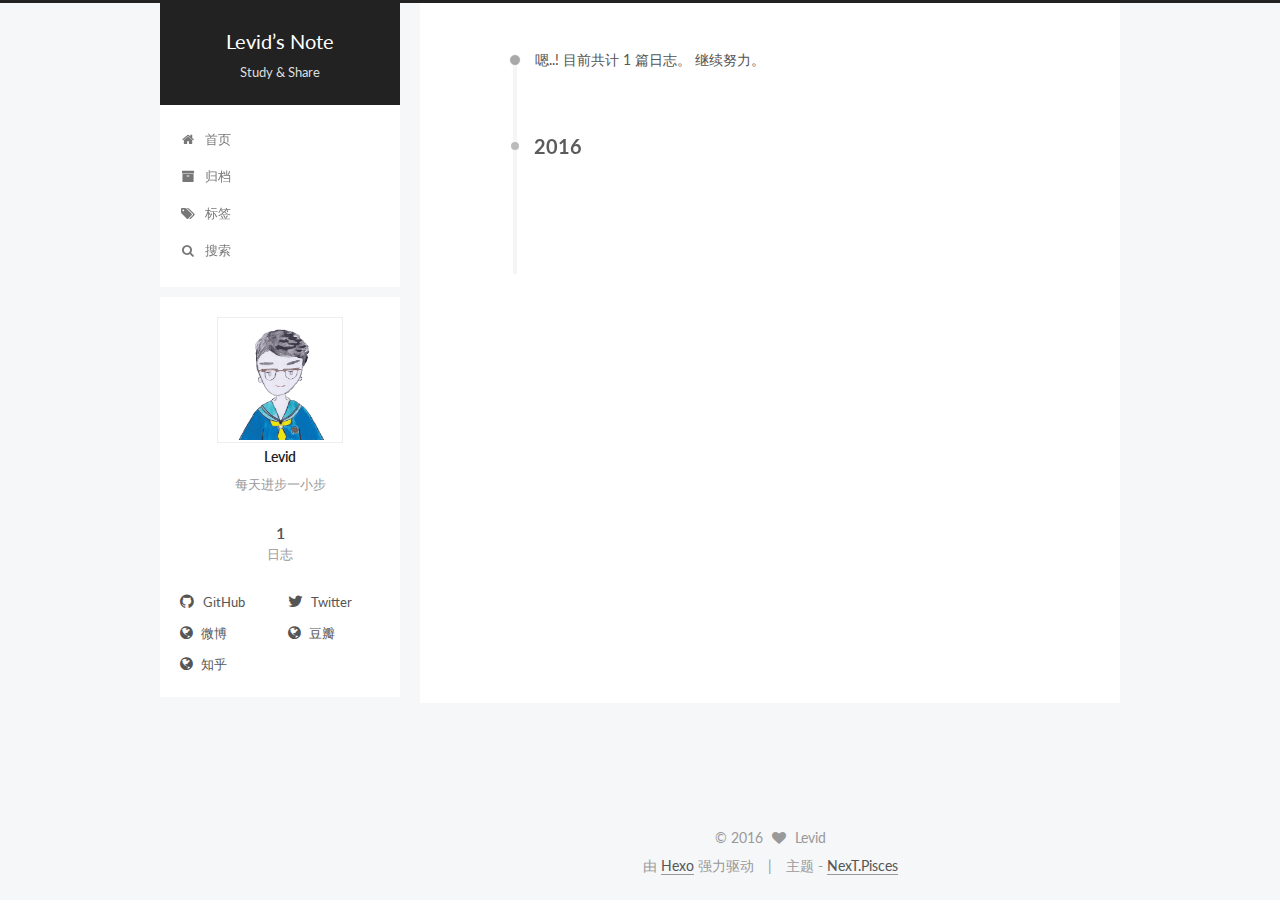
==== commit d6bbd59a: "Site updated: 2016-06-23 14:06:47" ====
--- a/archives/index.html
+++ b/archives/index.html
@@ -5,7 +5,7 @@
   
 
 
-<html class="theme-next muse use-motion">
+<html class="theme-next pisces use-motion">
 <head>
   <meta charset="UTF-8"/>
 <meta http-equiv="X-UA-Compatible" content="IE=edge,chrome=1" />
@@ -84,28 +84,28 @@
 
 
 
-<meta name="description">
+<meta name="description" content="每天进步一小步">
 <meta property="og:type" content="website">
-<meta property="og:title" content="levid’s note">
+<meta property="og:title" content="Levid’s Note">
 <meta property="og:url" content="http://yoursite.com/archives/index.html">
-<meta property="og:site_name" content="levid’s note">
-<meta property="og:description">
+<meta property="og:site_name" content="Levid’s Note">
+<meta property="og:description" content="每天进步一小步">
 <meta name="twitter:card" content="summary">
-<meta name="twitter:title" content="levid’s note">
-<meta name="twitter:description">
+<meta name="twitter:title" content="Levid’s Note">
+<meta name="twitter:description" content="每天进步一小步">
 
 
 
 <script type="text/javascript" id="hexo.configuration">
   var NexT = window.NexT || {};
   var CONFIG = {
-    scheme: 'Muse',
+    scheme: 'Pisces',
     sidebar: {"position":"left","display":"post"},
     fancybox: true,
     motion: true,
     duoshuo: {
       userId: 0,
-      author: 'Author'
+      author: 'levid'
     }
   };
 </script>
@@ -115,10 +115,10 @@
 
   <link rel="canonical" href="http://yoursite.com/archives/"/>
 
-  <title> Archiv | levid’s note </title>
+  <title> 归档 | Levid’s Note </title>
 </head>
 
-<body itemscope itemtype="http://schema.org/WebPage" lang="">
+<body itemscope itemtype="http://schema.org/WebPage" lang="zh-Hans">
 
   
 
@@ -146,11 +146,11 @@
   <div class="custom-logo-site-title">
     <a href="/"  class="brand" rel="start">
       <span class="logo-line-before"><i></i></span>
-      <span class="site-title">levid’s note</span>
+      <span class="site-title">Levid’s Note</span>
       <span class="logo-line-after"><i></i></span>
     </a>
   </div>
-  <p class="site-subtitle"></p>
+  <p class="site-subtitle">Study & Share</p>
 </div>
 
 <div class="site-nav-toggle">
@@ -173,7 +173,7 @@
             
               <i class="menu-item-icon fa fa-fw fa-home"></i> <br />
             
-            Startseite
+            首页
           </a>
         </li>
       
@@ -183,7 +183,7 @@
             
               <i class="menu-item-icon fa fa-fw fa-archive"></i> <br />
             
-            Archiv
+            归档
           </a>
         </li>
       
@@ -193,15 +193,45 @@
             
               <i class="menu-item-icon fa fa-fw fa-tags"></i> <br />
             
-            Tags
+            标签
           </a>
         </li>
       
 
       
+        <li class="menu-item menu-item-search">
+          
+            <a href="#" class="st-search-show-outputs">
+          
+            
+              <i class="menu-item-icon fa fa-search fa-fw"></i> <br />
+            
+            搜索
+          </a>
+        </li>
+      
     </ul>
   
 
+  
+    <div class="site-search">
+      
+  <form class="site-search-form">
+  <input type="text" id="st-search-input" class="st-search-input st-default-search-input" />
+</form>
+
+<script type="text/javascript">
+  (function(w,d,t,u,n,s,e){w['SwiftypeObject']=n;w[n]=w[n]||function(){
+    (w[n].q=w[n].q||[]).push(arguments);};s=d.createElement(t);
+    e=d.getElementsByTagName(t)[0];s.async=1;s.src=u;e.parentNode.insertBefore(s,e);
+  })(window,document,'script','//s.swiftypecdn.com/install/v2/st.js','_st');
+
+  _st('install', 'SGmzF3AH3rX35Sqy-CoF','2.0.0');
+</script>
+
+
+
+    </div>
   
 </nav>
 
@@ -223,7 +253,7 @@
       
         
       
-      Öhm..! Ein Artikel. Bleib dran.
+      嗯..! 目前共计 1 篇日志。 继续努力。
     </span>
 
     
@@ -304,16 +334,16 @@
       <section class="site-overview sidebar-panel  sidebar-panel-active ">
         <div class="site-author motion-element" itemprop="author" itemscope itemtype="http://schema.org/Person">
           <img class="site-author-image" itemprop="image"
-               src="/images/avatar.gif"
-               alt="levid" />
-          <p class="site-author-name" itemprop="name">levid</p>
-          <p class="site-description motion-element" itemprop="description"></p>
+               src="/images/avatar.png"
+               alt="Levid" />
+          <p class="site-author-name" itemprop="name">Levid</p>
+          <p class="site-description motion-element" itemprop="description">每天进步一小步</p>
         </div>
         <nav class="site-state motion-element">
           <div class="site-state-item site-state-posts">
             <a href="/archives">
               <span class="site-state-item-count">1</span>
-              <span class="site-state-item-name">Artikel</span>
+              <span class="site-state-item-name">日志</span>
             </a>
           </div>
 
@@ -326,6 +356,53 @@
         
 
         <div class="links-of-author motion-element">
+          
+            
+              <span class="links-of-author-item">
+                <a href="https://github.com/LevidM" target="_blank" title="GitHub">
+                  
+                    <i class="fa fa-fw fa-github"></i>
+                  
+                  GitHub
+                </a>
+              </span>
+            
+              <span class="links-of-author-item">
+                <a href="https://twitter.com/levidm" target="_blank" title="Twitter">
+                  
+                    <i class="fa fa-fw fa-twitter"></i>
+                  
+                  Twitter
+                </a>
+              </span>
+            
+              <span class="links-of-author-item">
+                <a href="http://weibo.com/levid" target="_blank" title="微博">
+                  
+                    <i class="fa fa-fw fa-globe"></i>
+                  
+                  微博
+                </a>
+              </span>
+            
+              <span class="links-of-author-item">
+                <a href="http://douban.com/people/levid" target="_blank" title="豆瓣">
+                  
+                    <i class="fa fa-fw fa-globe"></i>
+                  
+                  豆瓣
+                </a>
+              </span>
+            
+              <span class="links-of-author-item">
+                <a href="http://www.zhihu.com/people/levid" target="_blank" title="知乎">
+                  
+                    <i class="fa fa-fw fa-globe"></i>
+                  
+                  知乎
+                </a>
+              </span>
+            
           
         </div>
 
@@ -356,17 +433,17 @@
   <span class="with-love">
     <i class="fa fa-heart"></i>
   </span>
-  <span class="author" itemprop="copyrightHolder">levid</span>
+  <span class="author" itemprop="copyrightHolder">Levid</span>
 </div>
 
 <div class="powered-by">
-  Erstellt mit  <a class="theme-link" href="http://hexo.io">Hexo</a>
+  由 <a class="theme-link" href="http://hexo.io">Hexo</a> 强力驱动
 </div>
 
 <div class="theme-info">
-  Theme -
+  主题 -
   <a class="theme-link" href="https://github.com/iissnan/hexo-theme-next">
-    NexT.Muse
+    NexT.Pisces
   </a>
 </div>
 
@@ -432,6 +509,13 @@
   
   
 
+
+  <script type="text/javascript" src="/js/src/affix.js?v=5.0.1"></script>
+
+  <script type="text/javascript" src="/js/src/schemes/pisces.js?v=5.0.1"></script>
+
+
+
   
   
     <script type="text/javascript" id="motion.page.archive">
--- a/css/main.css
+++ b/css/main.css
@@ -728,7 +728,7 @@
   font-size: 14px;
   color: #fff;
   background: #222;
-  border: 2px solid #222;
+  border: 2px solid #555;
   text-decoration: none;
   border-radius: 0;
   transition-property: background-color;
@@ -739,8 +739,8 @@
 .btn:hover,
 .post-more-link .btn:hover {
   border-color: #222;
-  color: #222;
-  background: #fff;
+  color: #fff;
+  background: #222;
 }
 .btn-bar {
   display: block;
@@ -845,7 +845,7 @@
   width: 25px;
   background: #222;
   font-size: 12px;
-  opacity: 1;
+  opacity: 0.6;
   color: #fff;
   cursor: pointer;
   text-align: center;
@@ -866,7 +866,7 @@
   }
 }
 .back-to-top.back-to-top-on {
-  bottom: 19px;
+  bottom: 40px;
 }
 .header {
   background: #fff;
@@ -915,7 +915,7 @@
 .site-subtitle {
   margin-top: 10px;
   font-size: 13px;
-  color: #999;
+  color: #ddd;
 }
 .use-motion .brand {
   opacity: 0;
@@ -988,7 +988,8 @@
   transition-timing-function: ease-in-out;
   transition-delay: 0s;
 }
-.menu .menu-item a:hover {
+.menu .menu-item a:hover,
+.menu-item-active a {
   border-bottom-color: #222;
 }
 .menu .menu-item .fa {
@@ -1216,7 +1217,7 @@
   font-size: 26px;
   text-align: center;
   word-break: break-word;
-  font-weight: 400;
+  font-weight: 300;
 }
 @media (max-width: 767px) {
   .posts-expand .post-title {
@@ -1308,10 +1309,10 @@
   margin-top: 50px;
 }
 .post-more-link .btn {
-  color: #fff;
+  color: #555;
   font-size: 14px;
-  background: #222;
-  border-radius: 0;
+  background: #fff;
+  border-radius: 2px;
   line-height: 2;
 }
 .posts-expand .post-tags {
@@ -1464,20 +1465,20 @@
   display: block;
   margin: 0 auto;
   padding: 2px;
-  max-width: 96px;
+  max-width: 120px;
   height: auto;
-  border: 2px solid #333;
+  border: 1px solid #eee;
 }
 .site-author-name {
-  margin: 5px 0 0;
+  margin: 0;
   text-align: center;
-  color: #f5f5f5;
-  font-weight: normal;
+  color: #222;
+  font-weight: 600;
 }
 .site-description {
-  margin-top: 5px;
+  margin-top: 0;
   text-align: center;
-  font-size: 14px;
+  font-size: 13px;
   color: #999;
 }
 .site-state {
@@ -1489,7 +1490,7 @@
 .site-state-item {
   display: inline-block;
   padding: 0 15px;
-  border-left: 1px solid #333;
+  border-left: 1px solid #eee;
 }
 .site-state-item:first-child {
   border-left: none;
@@ -1502,11 +1503,11 @@
   text-align: center;
   color: inherit;
   font-weight: 600;
-  font-size: 18px;
+  font-size: 16px;
 }
 .site-state-item-name {
   font-size: 13px;
-  color: inherit;
+  color: #999;
 }
 .feed-link {
   margin-top: 20px;
@@ -1548,7 +1549,7 @@
   width: 4px;
   height: 4px;
   border-radius: 50%;
-  background: #ff86c3;
+  background: #32a7cc;
 }
 .links-of-blogroll {
   font-size: 13px;
@@ -1577,7 +1578,7 @@
   color: #555;
 }
 .sidebar-nav li:hover {
-  color: #f5f5f5;
+  color: #fc6423;
 }
 .page-post-detail .sidebar-nav-toc {
   padding: 0 5px;
@@ -1586,11 +1587,11 @@
   margin-left: 10px;
 }
 .sidebar-nav .sidebar-nav-active {
-  color: #87daff;
-  border-bottom-color: #87daff;
+  color: #fc6423;
+  border-bottom-color: #fc6423;
 }
 .sidebar-nav .sidebar-nav-active:hover {
-  color: #87daff;
+  color: #fc6423;
 }
 .sidebar-panel {
   display: none;
@@ -1623,12 +1624,12 @@
   transition-timing-function: ease-in-out;
   transition-delay: 0s;
   transition-property: all;
-  color: #999;
-  border-bottom-color: #555;
+  color: #666;
+  border-bottom-color: #ccc;
 }
 .post-toc ol a:hover {
-  color: #ccc;
-  border-bottom-color: #ccc;
+  color: #000;
+  border-bottom-color: #000;
 }
 .post-toc .nav-item {
   overflow: hidden;
@@ -1649,14 +1650,14 @@
   display: block;
 }
 .post-toc .nav .active > a {
-  color: #87daff;
-  border-bottom-color: #87daff;
+  color: #fc6423;
+  border-bottom-color: #fc6423;
 }
 .post-toc .nav .active-current > a {
-  color: #87daff;
+  color: #fc6423;
 }
 .post-toc .nav .active-current > a:hover {
-  color: #87daff;
+  color: #fc6423;
 }
 .footer {
   font-size: 14px;
@@ -2034,6 +2035,28 @@
   top: 42%;
   color: #ccc;
 }
+.busuanzi-count:before {
+  content: " ";
+  float: left;
+  width: 260px;
+  min-height: 25px;
+}
+@media (min-width: 768px) and (max-width: 991px) {
+  .busuanzi-count {
+    width: auto;
+  }
+  .busuanzi-count:before {
+    display: none;
+  }
+}
+@media (max-width: 767px) {
+  .busuanzi-count {
+    width: auto;
+  }
+  .busuanzi-count:before {
+    display: none;
+  }
+}
 .site-uv,
 .site-pv,
 .page-pv {
@@ -2105,78 +2128,395 @@
   padding-left: 10px;
 }
 .page-post-detail .sidebar-toggle-line {
-  background: #87daff;
+  background: #fc6423;
 }
 .page-post-detail .comments {
   overflow: hidden;
 }
-@media (max-width: 767px) {
-  .header-inner,
-  .container .main-inner,
+body {
+  background: #f5f7f9;
+}
+@media (min-width: 992px) {
+  .full-image.full-image.full-image {
+    max-width: none;
+    width: 118%;
+    margin: 0 -9%;
+  }
+}
+.header {
+  position: relative;
+  margin: 0 auto;
+  width: 960px;
+}
+@media (min-width: 768px) and (max-width: 991px) {
+  .header {
+    width: auto;
+  }
+}
+@media (max-width: 767px) {
+  .header {
+    width: auto;
+  }
+}
+.header-inner {
+  position: absolute;
+  top: 0;
+  overflow: hidden;
+  padding: 0;
+  width: 240px;
+  background: #fff;
+}
+@media (min-width: 1600px) {
+  .container .header-inner {
+    width: 240px;
+  }
+}
+@media (min-width: 768px) and (max-width: 991px) {
+  .header-inner {
+    position: relative;
+    width: auto;
+  }
+}
+@media (max-width: 767px) {
+  .header-inner {
+    position: relative;
+    width: auto;
+  }
+}
+.main:before,
+.main:after {
+  content: " ";
+  display: table;
+}
+.main:after {
+  clear: both;
+}
+@media (min-width: 768px) and (max-width: 991px) {
+  .main {
+    padding-bottom: 100px;
+  }
+}
+@media (max-width: 767px) {
+  .main {
+    padding-bottom: 100px;
+  }
+}
+.container .main-inner {
+  width: 960px;
+}
+@media (min-width: 768px) and (max-width: 991px) {
+  .container .main-inner {
+    width: auto;
+  }
+}
+@media (max-width: 767px) {
+  .container .main-inner {
+    width: auto;
+  }
+}
+.content-wrap {
+  float: right;
+  box-sizing: border-box;
+  padding: 40px;
+  width: 700px;
+  background: #fff;
+  min-height: 700px;
+}
+@media (min-width: 768px) and (max-width: 991px) {
+  .content-wrap {
+    width: 100%;
+    padding: 20px;
+  }
+}
+@media (max-width: 767px) {
+  .content-wrap {
+    width: 100%;
+    padding: 20px;
+    min-height: auto;
+  }
+}
+.sidebar {
+  position: static;
+  float: left;
+  margin-top: 300px;
+  width: 240px;
+  background: #fff;
+  box-shadow: none;
+}
+@media (min-width: 768px) and (max-width: 991px) {
+  .sidebar {
+    display: none;
+  }
+}
+@media (max-width: 767px) {
+  .sidebar {
+    display: none;
+  }
+}
+.sidebar-toggle {
+  display: none;
+}
+.footer-inner {
+  width: 960px;
+}
+.footer-inner:before {
+  content: " ";
+  float: left;
+  width: 260px;
+  min-height: 50px;
+}
+@media (min-width: 768px) and (max-width: 991px) {
   .footer-inner {
     width: auto;
   }
-}
-.custom-logo .site-meta-headline {
-  text-align: center;
-}
-.custom-logo .brand {
+  .footer-inner:before {
+    display: none;
+  }
+}
+@media (max-width: 767px) {
+  .footer-inner {
+    width: auto;
+  }
+  .footer-inner:before {
+    display: none;
+  }
+}
+.sidebar-position-right .header-inner {
+  right: 0;
+}
+.sidebar-position-right .content-wrap {
+  float: left;
+}
+.sidebar-position-right .sidebar {
+  float: right;
+}
+.sidebar-position-right .footer-inner:before {
+  float: right;
+}
+.site-meta {
+  padding: 20px 0;
+  color: #fff;
+  background: #222;
+}
+@media (min-width: 768px) and (max-width: 991px) {
+  .site-meta {
+    box-shadow: 0 0 16px rgba(0,0,0,0.5);
+  }
+}
+@media (max-width: 767px) {
+  .site-meta {
+    box-shadow: 0 0 16px rgba(0,0,0,0.5);
+  }
+}
+.brand {
+  display: block;
+  padding: 0;
   background: none;
 }
-.custom-logo .site-title {
-  margin: 10px auto 0;
-  font-size: 24px;
-  color: #222;
-}
-.custom-logo .site-title a {
-  border: none;
-}
-.custom-logo-image {
-  margin: 0 auto;
-  padding: 5px;
-  max-width: 150px;
-  background: #fff;
-}
-@media (max-width: 767px) {
-  .site-nav {
-    position: absolute;
-    left: 0;
-    top: 52px;
-    margin: 0;
-    width: 100%;
-    padding: 0;
-    background: #fff;
-    border-bottom: 1px solid #ddd;
-  }
-}
-@media (max-width: 767px) {
-  .menu {
-    text-align: left;
-  }
-}
-@media (max-width: 767px) {
-  .menu .menu-item {
-    display: block;
-    margin: 0 10px;
-    vertical-align: top;
-  }
-}
-@media (max-width: 767px) {
-  .menu .menu-item br {
-    display: none;
-  }
-}
-@media (max-width: 767px) {
-  .menu .menu-item a {
-    padding: 5px 10px;
-  }
-}
-.menu .menu-item .fa {
-  margin-right: 0;
+.brand:hover {
+  color: #fff;
+}
+.site-subtitle {
+  margin: 0;
 }
 .site-search form {
   display: none;
 }
+.site-nav {
+  border-top: none;
+}
+@media (min-width: 768px) and (max-width: 991px) {
+  .site-nav {
+    display: none !important;
+  }
+}
+@media (min-width: 768px) and (max-width: 991px) {
+  .site-nav-on {
+    display: block !important;
+  }
+}
+.menu .menu-item {
+  display: block;
+  margin: 0;
+  list-style: none;
+}
+.menu .menu-item a {
+  position: relative;
+  box-sizing: border-box;
+  padding: 5px 20px;
+  text-align: left;
+  line-height: inherit;
+  transition-property: background-color;
+  transition-duration: 0.2s;
+  transition-timing-function: ease-in-out;
+  transition-delay: 0s;
+}
+.menu .menu-item a:hover,
+.menu-item-active a {
+  background: #f9f9f9;
+  border-bottom-color: #fff;
+}
+.menu .menu-item br {
+  display: none;
+}
+.menu-item-active a:after {
+  content: " ";
+  position: absolute;
+  top: 50%;
+  margin-top: -3px;
+  right: 15px;
+  width: 6px;
+  height: 6px;
+  border-radius: 50%;
+  background-color: #bbb;
+}
+.btn-bar {
+  background-color: #fff;
+}
+.site-nav-toggle {
+  top: 20px;
+  left: 20px;
+}
+@media (min-width: 768px) and (max-width: 991px) {
+  .site-nav-toggle {
+    display: block;
+  }
+}
+.use-motion .sidebar .motion-element {
+  opacity: 1;
+}
+.sidebar {
+  display: none;
+  right: auto;
+  bottom: auto;
+  -webkit-transform: none;
+}
+.sidebar-inner {
+  box-sizing: border-box;
+  width: 240px;
+  color: #555;
+  background: #fff;
+}
+.sidebar-inner.affix {
+  position: fixed;
+  top: 0;
+}
+.site-overview {
+  margin: 0 2px;
+  text-align: left;
+}
+.site-author:before,
+.site-author:after {
+  content: " ";
+  display: table;
+}
+.site-author:after {
+  clear: both;
+}
+.sidebar a {
+  color: #555;
+}
+.sidebar a:hover {
+  color: #222;
+}
+.links-of-author-item a:before {
+  display: none;
+}
+.links-of-author-item a {
+  border-bottom: none;
+  text-decoration: underline;
+}
+.feed-link {
+  border-top: 1px dotted #ccc;
+  border-bottom: 1px dotted #ccc;
+  text-align: center;
+}
+.feed-link a {
+  display: block;
+  color: #fc6423;
+  border: none;
+}
+.feed-link a:hover {
+  background: none;
+  color: #e34603;
+}
+.feed-link a:hover i {
+  color: #e34603;
+}
+.links-of-author:before,
+.links-of-author:after {
+  content: " ";
+  display: table;
+}
+.links-of-author:after {
+  clear: both;
+}
+.links-of-author-item {
+  float: left;
+  margin: 5px 0 0;
+  width: 50%;
+}
+.links-of-author-item a {
+  box-sizing: border-box;
+  display: inline-block;
+  margin-right: 0;
+  margin-bottom: 0;
+  padding: 0 5px;
+  overflow: hidden;
+  white-space: nowrap;
+  text-overflow: ellipsis;
+}
+.links-of-author-item a {
+  display: block;
+  text-decoration: none;
+}
+.links-of-author-item a:hover {
+  border-radius: 4px;
+  background: #eee;
+}
+.links-of-author-item .fa {
+  margin-right: 2px;
+  font-size: 16px;
+}
+.links-of-author-item .fa-globe {
+  font-size: 15px;
+}
+.links-of-blogroll {
+  margin-top: 20px;
+  padding: 3px 0 0;
+  border-top: 1px dotted #ccc;
+}
+.links-of-blogroll-title {
+  margin-top: 0;
+}
+.links-of-blogroll-item {
+  padding: 0;
+}
+.links-of-blogroll-inline:before,
+.links-of-blogroll-inline:after {
+  content: " ";
+  display: table;
+}
+.links-of-blogroll-inline:after {
+  clear: both;
+}
 .links-of-blogroll-inline .links-of-blogroll-item {
-  display: inline-block;
-}
+  float: left;
+  margin: 5px 0 0;
+  width: 50%;
+}
+.links-of-blogroll-inline .links-of-blogroll-item a {
+  box-sizing: border-box;
+  display: inline-block;
+  margin-right: 0;
+  margin-bottom: 0;
+  padding: 0 5px;
+  overflow: hidden;
+  white-space: nowrap;
+  text-overflow: ellipsis;
+}
+@media (max-width: 767px) {
+  .post-body {
+    text-align: justify;
+  }
+}
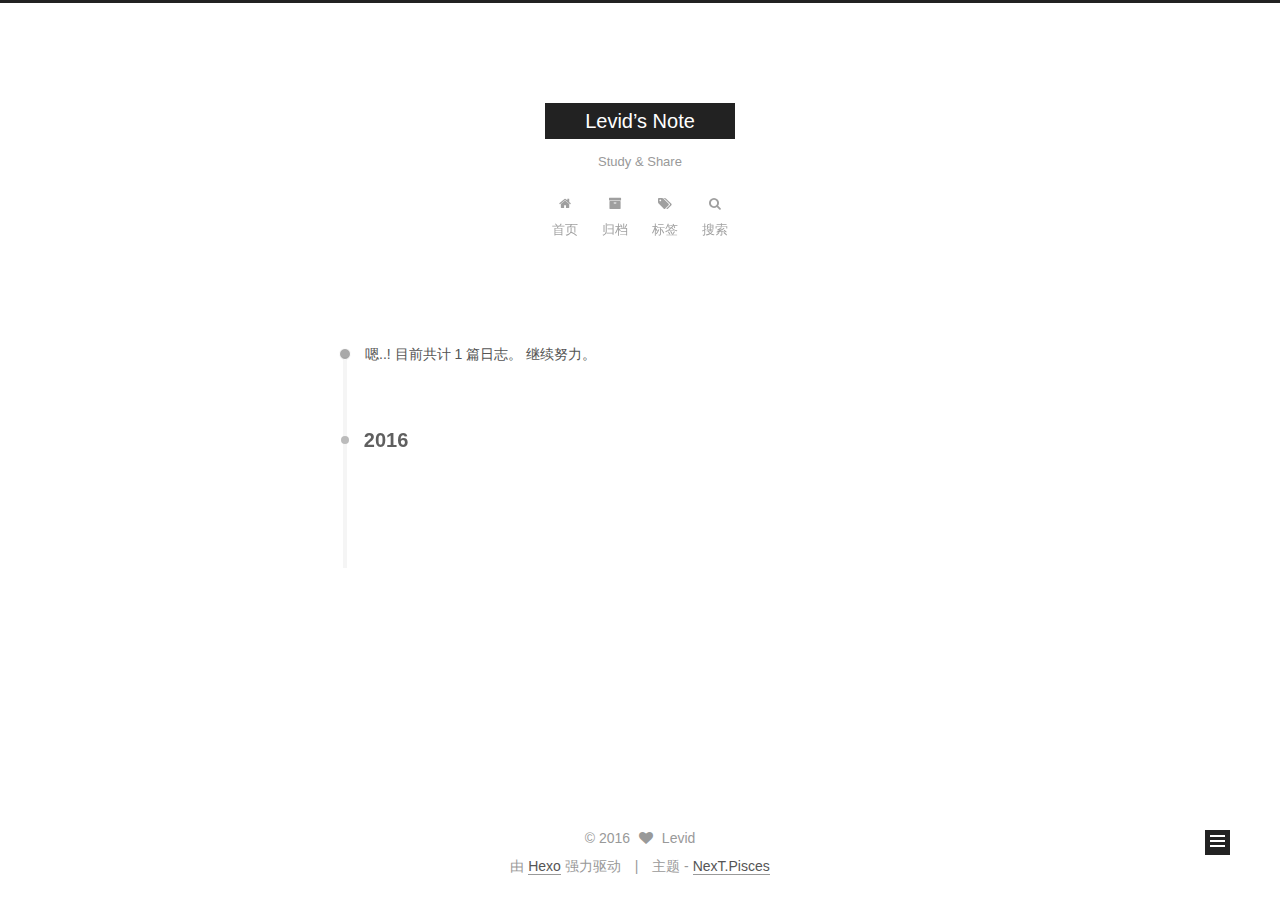
==== commit eaabb728: "Site updated: 2016-06-23 15:10:26" ====
--- a/archives/index.html
+++ b/archives/index.html
@@ -40,22 +40,15 @@
   
 
   
-    
-    
-  
-
-  
-
-  
-
-  
-
-  
-
-  
-    
-    
-    <link href="//fonts.googleapis.com/css?family=Lato:300,300italic,400,400italic,700,700italic&subset=latin,latin-ext" rel="stylesheet" type="text/css">
+
+  
+
+  
+
+  
+
+  
+
   
 
 
@@ -394,15 +387,6 @@
                 </a>
               </span>
             
-              <span class="links-of-author-item">
-                <a href="http://www.zhihu.com/people/levid" target="_blank" title="知乎">
-                  
-                    <i class="fa fa-fw fa-globe"></i>
-                  
-                  知乎
-                </a>
-              </span>
-            
           
         </div>
 
--- a/css/main.css
+++ b/css/main.css
@@ -185,7 +185,7 @@
 }
 body {
   position: relative;
-  font-family: 'Lato', "PingFang SC", "Microsoft YaHei", sans-serif;
+  font-family: "PingFang SC", "Microsoft YaHei", sans-serif;
   font-size: 14px;
   line-height: 2;
   color: #555;
@@ -216,7 +216,7 @@
   padding: 0;
   font-weight: bold;
   line-height: 1.5;
-  font-family: 'Lato', "PingFang SC", "Microsoft YaHei", sans-serif;
+  font-family: "PingFang SC", "Microsoft YaHei", sans-serif;
 }
 h2,
 h3,
@@ -497,8 +497,8 @@
   margin: 20px 0;
   padding: 15px;
   font-size: 13px;
-  color: #4d4d4c;
-  background: #f7f7f7;
+  color: $highlight-foreground;
+  background: $highlight-background;
   line-height: 1.6;
 }
 pre,
@@ -515,7 +515,7 @@
 }
 pre code {
   padding: 0;
-  color: #4d4d4c;
+  color: $highlight-foreground;
   background: none;
   text-shadow: none;
 }
@@ -535,7 +535,7 @@
 }
 .highlight figcaption {
   font-size: 1em;
-  color: #4d4d4c;
+  color: $highlight-foreground;
   line-height: 1em;
   margin-bottom: 1em;
 }
@@ -549,10 +549,10 @@
 }
 .highlight figcaption a {
   float: right;
-  color: #4d4d4c;
+  color: $highlight-foreground;
 }
 .highlight figcaption a:hover {
-  border-bottom-color: #4d4d4c;
+  border-bottom-color: $highlight-foreground;
 }
 .highlight .gutter pre {
   color: #666;
@@ -569,7 +569,7 @@
   border: none;
 }
 pre .comment {
-  color: #8e908c;
+  color: $highlight-comment;
 }
 pre .variable,
 pre .attribute,
@@ -583,7 +583,7 @@
 pre .css .id,
 pre .css .class,
 pre .css .pseudo {
-  color: #c82829;
+  color: $highlight-red;
 }
 pre .number,
 pre .preprocessor,
@@ -592,7 +592,7 @@
 pre .params,
 pre .constant,
 pre .command {
-  color: #f5871f;
+  color: $highlight-orange;
 }
 pre .ruby .class .title,
 pre .css .rules .attribute,
@@ -605,11 +605,11 @@
 pre .special,
 pre .number,
 pre .formula {
-  color: #718c00;
+  color: $highlight-green;
 }
 pre .title,
 pre .css .hexcolor {
-  color: #3e999f;
+  color: $highlight-aqua;
 }
 pre .function,
 pre .python .decorator,
@@ -619,11 +619,11 @@
 pre .perl .sub,
 pre .javascript .title,
 pre .coffeescript .title {
-  color: #4271ae;
+  color: $highlight-blue;
 }
 pre .keyword,
 pre .javascript .function {
-  color: #8959a8;
+  color: $highlight-purple;
 }
 .full-image.full-image.full-image {
   border: none;
@@ -728,7 +728,7 @@
   font-size: 14px;
   color: #fff;
   background: #222;
-  border: 2px solid #555;
+  border: 2px solid #222;
   text-decoration: none;
   border-radius: 0;
   transition-property: background-color;
@@ -739,8 +739,8 @@
 .btn:hover,
 .post-more-link .btn:hover {
   border-color: #222;
-  color: #fff;
-  background: #222;
+  color: #222;
+  background: #fff;
 }
 .btn-bar {
   display: block;
@@ -845,7 +845,7 @@
   width: 25px;
   background: #222;
   font-size: 12px;
-  opacity: 0.6;
+  opacity: 1;
   color: #fff;
   cursor: pointer;
   text-align: center;
@@ -866,7 +866,7 @@
   }
 }
 .back-to-top.back-to-top-on {
-  bottom: 40px;
+  bottom: 19px;
 }
 .header {
   background: #fff;
@@ -910,12 +910,12 @@
   line-height: 36px;
   font-size: 20px;
   font-weight: normal;
-  font-family: 'Lato', "PingFang SC", "Microsoft YaHei", sans-serif;
+  font-family: "PingFang SC", "Microsoft YaHei", sans-serif;
 }
 .site-subtitle {
   margin-top: 10px;
   font-size: 13px;
-  color: #ddd;
+  color: #999;
 }
 .use-motion .brand {
   opacity: 0;
@@ -988,8 +988,7 @@
   transition-timing-function: ease-in-out;
   transition-delay: 0s;
 }
-.menu .menu-item a:hover,
-.menu-item-active a {
+.menu .menu-item a:hover {
   border-bottom-color: #222;
 }
 .menu .menu-item .fa {
@@ -999,7 +998,7 @@
   opacity: 0;
 }
 .post-body {
-  font-family: 'Lato', "PingFang SC", "Microsoft YaHei", sans-serif;
+  font-family: "PingFang SC", "Microsoft YaHei", sans-serif;
 }
 @media (max-width: 767px) {
   .post-body {
@@ -1217,7 +1216,7 @@
   font-size: 26px;
   text-align: center;
   word-break: break-word;
-  font-weight: 300;
+  font-weight: 400;
 }
 @media (max-width: 767px) {
   .posts-expand .post-title {
@@ -1264,7 +1263,7 @@
 .posts-expand .post-meta {
   margin: 3px 0 60px 0;
   color: #999;
-  font-family: 'Lato', "PingFang SC", "Microsoft YaHei", sans-serif;
+  font-family: "PingFang SC", "Microsoft YaHei", sans-serif;
   font-size: 12px;
   text-align: center;
 }
@@ -1309,10 +1308,10 @@
   margin-top: 50px;
 }
 .post-more-link .btn {
-  color: #555;
+  color: #fff;
   font-size: 14px;
-  background: #fff;
-  border-radius: 2px;
+  background: #222;
+  border-radius: 0;
   line-height: 2;
 }
 .posts-expand .post-tags {
@@ -1465,20 +1464,20 @@
   display: block;
   margin: 0 auto;
   padding: 2px;
-  max-width: 120px;
+  max-width: 96px;
   height: auto;
-  border: 1px solid #eee;
+  border: 2px solid #333;
 }
 .site-author-name {
-  margin: 0;
-  text-align: center;
-  color: #222;
-  font-weight: 600;
+  margin: 5px 0 0;
+  text-align: center;
+  color: #f5f5f5;
+  font-weight: normal;
 }
 .site-description {
-  margin-top: 0;
-  text-align: center;
-  font-size: 13px;
+  margin-top: 5px;
+  text-align: center;
+  font-size: 14px;
   color: #999;
 }
 .site-state {
@@ -1490,7 +1489,7 @@
 .site-state-item {
   display: inline-block;
   padding: 0 15px;
-  border-left: 1px solid #eee;
+  border-left: 1px solid #333;
 }
 .site-state-item:first-child {
   border-left: none;
@@ -1503,11 +1502,11 @@
   text-align: center;
   color: inherit;
   font-weight: 600;
-  font-size: 16px;
+  font-size: 18px;
 }
 .site-state-item-name {
   font-size: 13px;
-  color: #999;
+  color: inherit;
 }
 .feed-link {
   margin-top: 20px;
@@ -1549,7 +1548,7 @@
   width: 4px;
   height: 4px;
   border-radius: 50%;
-  background: #32a7cc;
+  background: #ffff6e;
 }
 .links-of-blogroll {
   font-size: 13px;
@@ -1578,7 +1577,7 @@
   color: #555;
 }
 .sidebar-nav li:hover {
-  color: #fc6423;
+  color: #f5f5f5;
 }
 .page-post-detail .sidebar-nav-toc {
   padding: 0 5px;
@@ -1587,11 +1586,11 @@
   margin-left: 10px;
 }
 .sidebar-nav .sidebar-nav-active {
-  color: #fc6423;
-  border-bottom-color: #fc6423;
+  color: #87daff;
+  border-bottom-color: #87daff;
 }
 .sidebar-nav .sidebar-nav-active:hover {
-  color: #fc6423;
+  color: #87daff;
 }
 .sidebar-panel {
   display: none;
@@ -1624,12 +1623,12 @@
   transition-timing-function: ease-in-out;
   transition-delay: 0s;
   transition-property: all;
-  color: #666;
+  color: #999;
+  border-bottom-color: #555;
+}
+.post-toc ol a:hover {
+  color: #ccc;
   border-bottom-color: #ccc;
-}
-.post-toc ol a:hover {
-  color: #000;
-  border-bottom-color: #000;
 }
 .post-toc .nav-item {
   overflow: hidden;
@@ -1650,14 +1649,14 @@
   display: block;
 }
 .post-toc .nav .active > a {
-  color: #fc6423;
-  border-bottom-color: #fc6423;
+  color: #87daff;
+  border-bottom-color: #87daff;
 }
 .post-toc .nav .active-current > a {
-  color: #fc6423;
+  color: #87daff;
 }
 .post-toc .nav .active-current > a:hover {
-  color: #fc6423;
+  color: #87daff;
 }
 .footer {
   font-size: 14px;
@@ -2035,28 +2034,6 @@
   top: 42%;
   color: #ccc;
 }
-.busuanzi-count:before {
-  content: " ";
-  float: left;
-  width: 260px;
-  min-height: 25px;
-}
-@media (min-width: 768px) and (max-width: 991px) {
-  .busuanzi-count {
-    width: auto;
-  }
-  .busuanzi-count:before {
-    display: none;
-  }
-}
-@media (max-width: 767px) {
-  .busuanzi-count {
-    width: auto;
-  }
-  .busuanzi-count:before {
-    display: none;
-  }
-}
 .site-uv,
 .site-pv,
 .page-pv {
@@ -2066,13 +2043,6 @@
 .site-pv .busuanzi-value,
 .page-pv .busuanzi-value {
   margin: 0 5px;
-}
-.site-uv {
-  margin-right: 10px;
-}
-.site-uv::after {
-  content: "|";
-  padding-left: 10px;
 }
 .use-motion .post {
   opacity: 0;
@@ -2128,395 +2098,78 @@
   padding-left: 10px;
 }
 .page-post-detail .sidebar-toggle-line {
-  background: #fc6423;
+  background: #87daff;
 }
 .page-post-detail .comments {
   overflow: hidden;
 }
-body {
-  background: #f5f7f9;
-}
-@media (min-width: 992px) {
-  .full-image.full-image.full-image {
-    max-width: none;
-    width: 118%;
-    margin: 0 -9%;
-  }
-}
-.header {
-  position: relative;
-  margin: 0 auto;
-  width: 960px;
-}
-@media (min-width: 768px) and (max-width: 991px) {
-  .header {
-    width: auto;
-  }
-}
-@media (max-width: 767px) {
-  .header {
-    width: auto;
-  }
-}
-.header-inner {
-  position: absolute;
-  top: 0;
-  overflow: hidden;
-  padding: 0;
-  width: 240px;
-  background: #fff;
-}
-@media (min-width: 1600px) {
-  .container .header-inner {
-    width: 240px;
-  }
-}
-@media (min-width: 768px) and (max-width: 991px) {
-  .header-inner {
-    position: relative;
-    width: auto;
-  }
-}
-@media (max-width: 767px) {
-  .header-inner {
-    position: relative;
-    width: auto;
-  }
-}
-.main:before,
-.main:after {
-  content: " ";
-  display: table;
-}
-.main:after {
-  clear: both;
-}
-@media (min-width: 768px) and (max-width: 991px) {
-  .main {
-    padding-bottom: 100px;
-  }
-}
-@media (max-width: 767px) {
-  .main {
-    padding-bottom: 100px;
-  }
-}
-.container .main-inner {
-  width: 960px;
-}
-@media (min-width: 768px) and (max-width: 991px) {
-  .container .main-inner {
-    width: auto;
-  }
-}
-@media (max-width: 767px) {
-  .container .main-inner {
-    width: auto;
-  }
-}
-.content-wrap {
-  float: right;
-  box-sizing: border-box;
-  padding: 40px;
-  width: 700px;
-  background: #fff;
-  min-height: 700px;
-}
-@media (min-width: 768px) and (max-width: 991px) {
-  .content-wrap {
-    width: 100%;
-    padding: 20px;
-  }
-}
-@media (max-width: 767px) {
-  .content-wrap {
-    width: 100%;
-    padding: 20px;
-    min-height: auto;
-  }
-}
-.sidebar {
-  position: static;
-  float: left;
-  margin-top: 300px;
-  width: 240px;
-  background: #fff;
-  box-shadow: none;
-}
-@media (min-width: 768px) and (max-width: 991px) {
-  .sidebar {
-    display: none;
-  }
-}
-@media (max-width: 767px) {
-  .sidebar {
-    display: none;
-  }
-}
-.sidebar-toggle {
-  display: none;
-}
-.footer-inner {
-  width: 960px;
-}
-.footer-inner:before {
-  content: " ";
-  float: left;
-  width: 260px;
-  min-height: 50px;
-}
-@media (min-width: 768px) and (max-width: 991px) {
+@media (max-width: 767px) {
+  .header-inner,
+  .container .main-inner,
   .footer-inner {
     width: auto;
   }
-  .footer-inner:before {
+}
+.custom-logo .site-meta-headline {
+  text-align: center;
+}
+.custom-logo .brand {
+  background: none;
+}
+.custom-logo .site-title {
+  margin: 10px auto 0;
+  font-size: 24px;
+  color: #222;
+}
+.custom-logo .site-title a {
+  border: none;
+}
+.custom-logo-image {
+  margin: 0 auto;
+  padding: 5px;
+  max-width: 150px;
+  background: #fff;
+}
+@media (max-width: 767px) {
+  .site-nav {
+    position: absolute;
+    left: 0;
+    top: 52px;
+    margin: 0;
+    width: 100%;
+    padding: 0;
+    background: #fff;
+    border-bottom: 1px solid #ddd;
+  }
+}
+@media (max-width: 767px) {
+  .menu {
+    text-align: left;
+  }
+}
+@media (max-width: 767px) {
+  .menu .menu-item {
+    display: block;
+    margin: 0 10px;
+    vertical-align: top;
+  }
+}
+@media (max-width: 767px) {
+  .menu .menu-item br {
     display: none;
   }
 }
 @media (max-width: 767px) {
-  .footer-inner {
-    width: auto;
-  }
-  .footer-inner:before {
-    display: none;
-  }
-}
-.sidebar-position-right .header-inner {
-  right: 0;
-}
-.sidebar-position-right .content-wrap {
-  float: left;
-}
-.sidebar-position-right .sidebar {
-  float: right;
-}
-.sidebar-position-right .footer-inner:before {
-  float: right;
-}
-.site-meta {
-  padding: 20px 0;
-  color: #fff;
-  background: #222;
-}
-@media (min-width: 768px) and (max-width: 991px) {
-  .site-meta {
-    box-shadow: 0 0 16px rgba(0,0,0,0.5);
-  }
-}
-@media (max-width: 767px) {
-  .site-meta {
-    box-shadow: 0 0 16px rgba(0,0,0,0.5);
-  }
-}
-.brand {
-  display: block;
-  padding: 0;
-  background: none;
-}
-.brand:hover {
-  color: #fff;
-}
-.site-subtitle {
-  margin: 0;
+  .menu .menu-item a {
+    padding: 5px 10px;
+  }
+}
+.menu .menu-item .fa {
+  margin-right: 0;
 }
 .site-search form {
   display: none;
 }
-.site-nav {
-  border-top: none;
-}
-@media (min-width: 768px) and (max-width: 991px) {
-  .site-nav {
-    display: none !important;
-  }
-}
-@media (min-width: 768px) and (max-width: 991px) {
-  .site-nav-on {
-    display: block !important;
-  }
-}
-.menu .menu-item {
-  display: block;
-  margin: 0;
-  list-style: none;
-}
-.menu .menu-item a {
-  position: relative;
-  box-sizing: border-box;
-  padding: 5px 20px;
-  text-align: left;
-  line-height: inherit;
-  transition-property: background-color;
-  transition-duration: 0.2s;
-  transition-timing-function: ease-in-out;
-  transition-delay: 0s;
-}
-.menu .menu-item a:hover,
-.menu-item-active a {
-  background: #f9f9f9;
-  border-bottom-color: #fff;
-}
-.menu .menu-item br {
-  display: none;
-}
-.menu-item-active a:after {
-  content: " ";
-  position: absolute;
-  top: 50%;
-  margin-top: -3px;
-  right: 15px;
-  width: 6px;
-  height: 6px;
-  border-radius: 50%;
-  background-color: #bbb;
-}
-.btn-bar {
-  background-color: #fff;
-}
-.site-nav-toggle {
-  top: 20px;
-  left: 20px;
-}
-@media (min-width: 768px) and (max-width: 991px) {
-  .site-nav-toggle {
-    display: block;
-  }
-}
-.use-motion .sidebar .motion-element {
-  opacity: 1;
-}
-.sidebar {
-  display: none;
-  right: auto;
-  bottom: auto;
-  -webkit-transform: none;
-}
-.sidebar-inner {
-  box-sizing: border-box;
-  width: 240px;
-  color: #555;
-  background: #fff;
-}
-.sidebar-inner.affix {
-  position: fixed;
-  top: 0;
-}
-.site-overview {
-  margin: 0 2px;
-  text-align: left;
-}
-.site-author:before,
-.site-author:after {
-  content: " ";
-  display: table;
-}
-.site-author:after {
-  clear: both;
-}
-.sidebar a {
-  color: #555;
-}
-.sidebar a:hover {
-  color: #222;
-}
-.links-of-author-item a:before {
-  display: none;
-}
-.links-of-author-item a {
-  border-bottom: none;
-  text-decoration: underline;
-}
-.feed-link {
-  border-top: 1px dotted #ccc;
-  border-bottom: 1px dotted #ccc;
-  text-align: center;
-}
-.feed-link a {
-  display: block;
-  color: #fc6423;
-  border: none;
-}
-.feed-link a:hover {
-  background: none;
-  color: #e34603;
-}
-.feed-link a:hover i {
-  color: #e34603;
-}
-.links-of-author:before,
-.links-of-author:after {
-  content: " ";
-  display: table;
-}
-.links-of-author:after {
-  clear: both;
-}
-.links-of-author-item {
-  float: left;
-  margin: 5px 0 0;
-  width: 50%;
-}
-.links-of-author-item a {
-  box-sizing: border-box;
-  display: inline-block;
-  margin-right: 0;
-  margin-bottom: 0;
-  padding: 0 5px;
-  overflow: hidden;
-  white-space: nowrap;
-  text-overflow: ellipsis;
-}
-.links-of-author-item a {
-  display: block;
-  text-decoration: none;
-}
-.links-of-author-item a:hover {
-  border-radius: 4px;
-  background: #eee;
-}
-.links-of-author-item .fa {
-  margin-right: 2px;
-  font-size: 16px;
-}
-.links-of-author-item .fa-globe {
-  font-size: 15px;
-}
-.links-of-blogroll {
-  margin-top: 20px;
-  padding: 3px 0 0;
-  border-top: 1px dotted #ccc;
-}
-.links-of-blogroll-title {
-  margin-top: 0;
-}
-.links-of-blogroll-item {
-  padding: 0;
-}
-.links-of-blogroll-inline:before,
-.links-of-blogroll-inline:after {
-  content: " ";
-  display: table;
-}
-.links-of-blogroll-inline:after {
-  clear: both;
-}
 .links-of-blogroll-inline .links-of-blogroll-item {
-  float: left;
-  margin: 5px 0 0;
-  width: 50%;
-}
-.links-of-blogroll-inline .links-of-blogroll-item a {
-  box-sizing: border-box;
-  display: inline-block;
-  margin-right: 0;
-  margin-bottom: 0;
-  padding: 0 5px;
-  overflow: hidden;
-  white-space: nowrap;
-  text-overflow: ellipsis;
-}
-@media (max-width: 767px) {
-  .post-body {
-    text-align: justify;
-  }
-}
+  display: inline-block;
+}
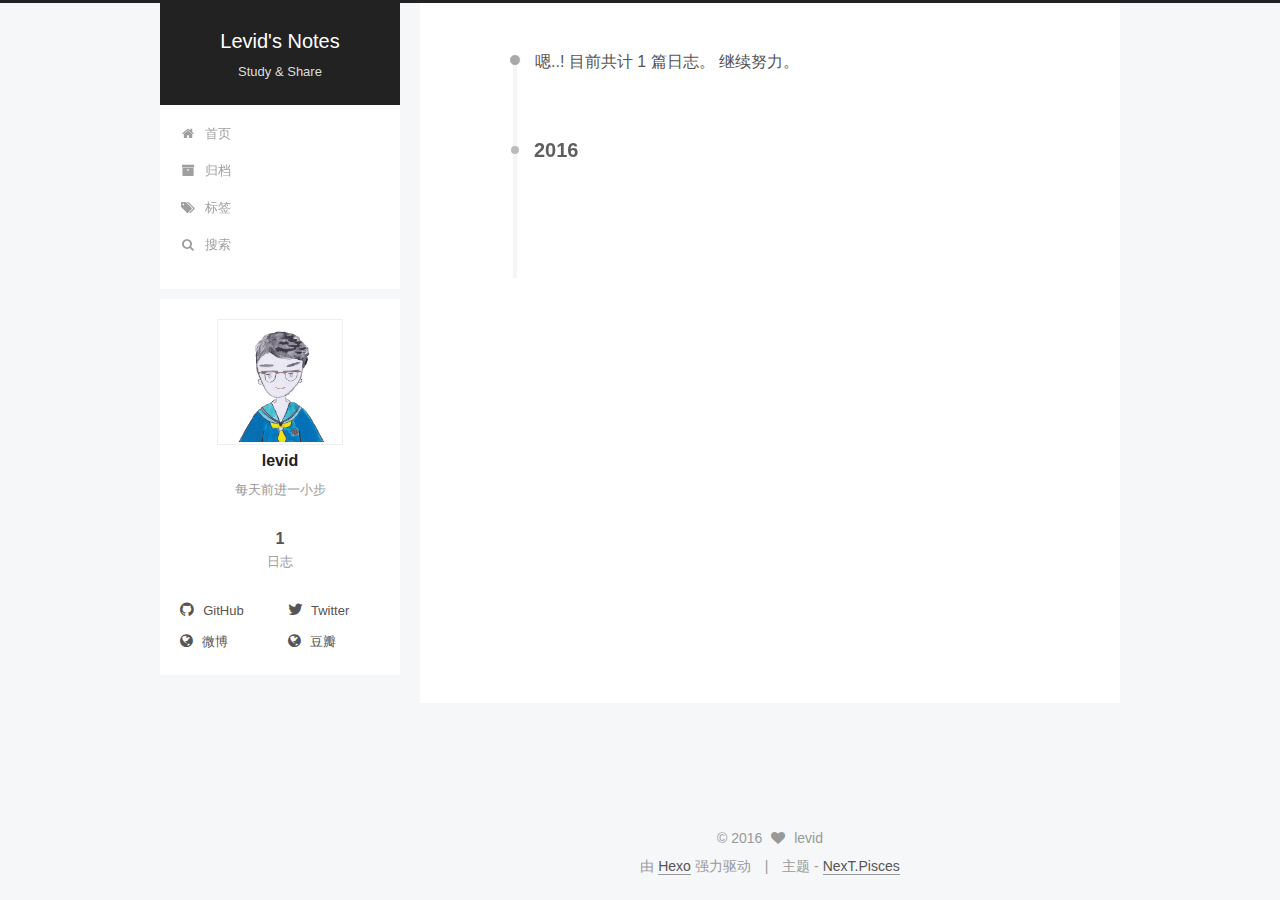
==== commit a658d185: "Site updated: 2016-06-25 14:41:26" ====
--- a/archives/index.html
+++ b/archives/index.html
@@ -77,15 +77,15 @@
 
 
 
-<meta name="description" content="每天进步一小步">
+<meta name="description" content="每天前进一小步">
 <meta property="og:type" content="website">
-<meta property="og:title" content="Levid’s Note">
+<meta property="og:title" content="Levid's Notes">
 <meta property="og:url" content="http://yoursite.com/archives/index.html">
-<meta property="og:site_name" content="Levid’s Note">
-<meta property="og:description" content="每天进步一小步">
+<meta property="og:site_name" content="Levid's Notes">
+<meta property="og:description" content="每天前进一小步">
 <meta name="twitter:card" content="summary">
-<meta name="twitter:title" content="Levid’s Note">
-<meta name="twitter:description" content="每天进步一小步">
+<meta name="twitter:title" content="Levid's Notes">
+<meta name="twitter:description" content="每天前进一小步">
 
 
 
@@ -108,7 +108,7 @@
 
   <link rel="canonical" href="http://yoursite.com/archives/"/>
 
-  <title> 归档 | Levid’s Note </title>
+  <title> 归档 | Levid's Notes </title>
 </head>
 
 <body itemscope itemtype="http://schema.org/WebPage" lang="zh-Hans">
@@ -139,7 +139,7 @@
   <div class="custom-logo-site-title">
     <a href="/"  class="brand" rel="start">
       <span class="logo-line-before"><i></i></span>
-      <span class="site-title">Levid’s Note</span>
+      <span class="site-title">Levid's Notes</span>
       <span class="logo-line-after"><i></i></span>
     </a>
   </div>
@@ -270,7 +270,7 @@
 
       <h1 class="post-title">
         
-            <a class="post-title-link" href="/2016/06/22/hello-world/" itemprop="url">
+            <a class="post-title-link" href="/2016/06/25/hello-world/" itemprop="url">
               
                 <span itemprop="name">Hello World</span>
               
@@ -280,9 +280,9 @@
 
       <div class="post-meta">
         <time class="post-time" itemprop="dateCreated"
-              datetime="2016-06-22T14:59:13+08:00"
-              content="2016-06-22" >
-          06-22
+              datetime="2016-06-25T14:14:27+08:00"
+              content="2016-06-25" >
+          06-25
         </time>
       </div>
 
@@ -328,9 +328,9 @@
         <div class="site-author motion-element" itemprop="author" itemscope itemtype="http://schema.org/Person">
           <img class="site-author-image" itemprop="image"
                src="/images/avatar.png"
-               alt="Levid" />
-          <p class="site-author-name" itemprop="name">Levid</p>
-          <p class="site-description motion-element" itemprop="description">每天进步一小步</p>
+               alt="levid" />
+          <p class="site-author-name" itemprop="name">levid</p>
+          <p class="site-description motion-element" itemprop="description">每天前进一小步</p>
         </div>
         <nav class="site-state motion-element">
           <div class="site-state-item site-state-posts">
@@ -417,7 +417,7 @@
   <span class="with-love">
     <i class="fa fa-heart"></i>
   </span>
-  <span class="author" itemprop="copyrightHolder">Levid</span>
+  <span class="author" itemprop="copyrightHolder">levid</span>
 </div>
 
 <div class="powered-by">
--- a/css/main.css
+++ b/css/main.css
@@ -186,7 +186,7 @@
 body {
   position: relative;
   font-family: "PingFang SC", "Microsoft YaHei", sans-serif;
-  font-size: 14px;
+  font-size: 16px;
   line-height: 2;
   color: #555;
   background: #fff;
@@ -497,8 +497,8 @@
   margin: 20px 0;
   padding: 15px;
   font-size: 13px;
-  color: $highlight-foreground;
-  background: $highlight-background;
+  color: #ccc;
+  background: #2d2d2d;
   line-height: 1.6;
 }
 pre,
@@ -515,7 +515,7 @@
 }
 pre code {
   padding: 0;
-  color: $highlight-foreground;
+  color: #ccc;
   background: none;
   text-shadow: none;
 }
@@ -535,7 +535,7 @@
 }
 .highlight figcaption {
   font-size: 1em;
-  color: $highlight-foreground;
+  color: #ccc;
   line-height: 1em;
   margin-bottom: 1em;
 }
@@ -549,10 +549,10 @@
 }
 .highlight figcaption a {
   float: right;
-  color: $highlight-foreground;
+  color: #ccc;
 }
 .highlight figcaption a:hover {
-  border-bottom-color: $highlight-foreground;
+  border-bottom-color: #ccc;
 }
 .highlight .gutter pre {
   color: #666;
@@ -569,7 +569,7 @@
   border: none;
 }
 pre .comment {
-  color: $highlight-comment;
+  color: #999;
 }
 pre .variable,
 pre .attribute,
@@ -583,7 +583,7 @@
 pre .css .id,
 pre .css .class,
 pre .css .pseudo {
-  color: $highlight-red;
+  color: #f2777a;
 }
 pre .number,
 pre .preprocessor,
@@ -592,7 +592,7 @@
 pre .params,
 pre .constant,
 pre .command {
-  color: $highlight-orange;
+  color: #f99157;
 }
 pre .ruby .class .title,
 pre .css .rules .attribute,
@@ -605,11 +605,11 @@
 pre .special,
 pre .number,
 pre .formula {
-  color: $highlight-green;
+  color: #9c9;
 }
 pre .title,
 pre .css .hexcolor {
-  color: $highlight-aqua;
+  color: #6cc;
 }
 pre .function,
 pre .python .decorator,
@@ -619,11 +619,11 @@
 pre .perl .sub,
 pre .javascript .title,
 pre .coffeescript .title {
-  color: $highlight-blue;
+  color: #69c;
 }
 pre .keyword,
 pre .javascript .function {
-  color: $highlight-purple;
+  color: #c9c;
 }
 .full-image.full-image.full-image {
   border: none;
@@ -728,7 +728,7 @@
   font-size: 14px;
   color: #fff;
   background: #222;
-  border: 2px solid #222;
+  border: 2px solid #555;
   text-decoration: none;
   border-radius: 0;
   transition-property: background-color;
@@ -739,8 +739,8 @@
 .btn:hover,
 .post-more-link .btn:hover {
   border-color: #222;
-  color: #222;
-  background: #fff;
+  color: #fff;
+  background: #222;
 }
 .btn-bar {
   display: block;
@@ -845,7 +845,7 @@
   width: 25px;
   background: #222;
   font-size: 12px;
-  opacity: 1;
+  opacity: 0.6;
   color: #fff;
   cursor: pointer;
   text-align: center;
@@ -866,7 +866,7 @@
   }
 }
 .back-to-top.back-to-top-on {
-  bottom: 19px;
+  bottom: 40px;
 }
 .header {
   background: #fff;
@@ -915,7 +915,7 @@
 .site-subtitle {
   margin-top: 10px;
   font-size: 13px;
-  color: #999;
+  color: #ddd;
 }
 .use-motion .brand {
   opacity: 0;
@@ -988,7 +988,8 @@
   transition-timing-function: ease-in-out;
   transition-delay: 0s;
 }
-.menu .menu-item a:hover {
+.menu .menu-item a:hover,
+.menu-item-active a {
   border-bottom-color: #222;
 }
 .menu .menu-item .fa {
@@ -1016,7 +1017,7 @@
 .post-body .figure .caption {
   margin: 10px auto 15px;
   text-align: center;
-  font-size: 14px;
+  font-size: 16px;
   color: #999;
   font-weight: bold;
   line-height: 1;
@@ -1216,7 +1217,7 @@
   font-size: 26px;
   text-align: center;
   word-break: break-word;
-  font-weight: 400;
+  font-weight: 300;
 }
 @media (max-width: 767px) {
   .posts-expand .post-title {
@@ -1308,10 +1309,10 @@
   margin-top: 50px;
 }
 .post-more-link .btn {
-  color: #fff;
+  color: #555;
   font-size: 14px;
-  background: #222;
-  border-radius: 0;
+  background: #fff;
+  border-radius: 2px;
   line-height: 2;
 }
 .posts-expand .post-tags {
@@ -1464,20 +1465,20 @@
   display: block;
   margin: 0 auto;
   padding: 2px;
-  max-width: 96px;
+  max-width: 120px;
   height: auto;
-  border: 2px solid #333;
+  border: 1px solid #eee;
 }
 .site-author-name {
-  margin: 5px 0 0;
+  margin: 0;
   text-align: center;
-  color: #f5f5f5;
-  font-weight: normal;
+  color: #222;
+  font-weight: 600;
 }
 .site-description {
-  margin-top: 5px;
+  margin-top: 0;
   text-align: center;
-  font-size: 14px;
+  font-size: 13px;
   color: #999;
 }
 .site-state {
@@ -1489,7 +1490,7 @@
 .site-state-item {
   display: inline-block;
   padding: 0 15px;
-  border-left: 1px solid #333;
+  border-left: 1px solid #eee;
 }
 .site-state-item:first-child {
   border-left: none;
@@ -1502,11 +1503,11 @@
   text-align: center;
   color: inherit;
   font-weight: 600;
-  font-size: 18px;
+  font-size: 16px;
 }
 .site-state-item-name {
   font-size: 13px;
-  color: inherit;
+  color: #999;
 }
 .feed-link {
   margin-top: 20px;
@@ -1548,7 +1549,7 @@
   width: 4px;
   height: 4px;
   border-radius: 50%;
-  background: #ffff6e;
+  background: #ff5c78;
 }
 .links-of-blogroll {
   font-size: 13px;
@@ -1577,7 +1578,7 @@
   color: #555;
 }
 .sidebar-nav li:hover {
-  color: #f5f5f5;
+  color: #fc6423;
 }
 .page-post-detail .sidebar-nav-toc {
   padding: 0 5px;
@@ -1586,11 +1587,11 @@
   margin-left: 10px;
 }
 .sidebar-nav .sidebar-nav-active {
-  color: #87daff;
-  border-bottom-color: #87daff;
+  color: #fc6423;
+  border-bottom-color: #fc6423;
 }
 .sidebar-nav .sidebar-nav-active:hover {
-  color: #87daff;
+  color: #fc6423;
 }
 .sidebar-panel {
   display: none;
@@ -1623,12 +1624,12 @@
   transition-timing-function: ease-in-out;
   transition-delay: 0s;
   transition-property: all;
-  color: #999;
-  border-bottom-color: #555;
+  color: #666;
+  border-bottom-color: #ccc;
 }
 .post-toc ol a:hover {
-  color: #ccc;
-  border-bottom-color: #ccc;
+  color: #000;
+  border-bottom-color: #000;
 }
 .post-toc .nav-item {
   overflow: hidden;
@@ -1649,14 +1650,14 @@
   display: block;
 }
 .post-toc .nav .active > a {
-  color: #87daff;
-  border-bottom-color: #87daff;
+  color: #fc6423;
+  border-bottom-color: #fc6423;
 }
 .post-toc .nav .active-current > a {
-  color: #87daff;
+  color: #fc6423;
 }
 .post-toc .nav .active-current > a:hover {
-  color: #87daff;
+  color: #fc6423;
 }
 .footer {
   font-size: 14px;
@@ -2034,6 +2035,28 @@
   top: 42%;
   color: #ccc;
 }
+.busuanzi-count:before {
+  content: " ";
+  float: left;
+  width: 260px;
+  min-height: 25px;
+}
+@media (min-width: 768px) and (max-width: 991px) {
+  .busuanzi-count {
+    width: auto;
+  }
+  .busuanzi-count:before {
+    display: none;
+  }
+}
+@media (max-width: 767px) {
+  .busuanzi-count {
+    width: auto;
+  }
+  .busuanzi-count:before {
+    display: none;
+  }
+}
 .site-uv,
 .site-pv,
 .page-pv {
@@ -2043,6 +2066,13 @@
 .site-pv .busuanzi-value,
 .page-pv .busuanzi-value {
   margin: 0 5px;
+}
+.site-uv {
+  margin-right: 10px;
+}
+.site-uv::after {
+  content: "|";
+  padding-left: 10px;
 }
 .use-motion .post {
   opacity: 0;
@@ -2098,78 +2128,395 @@
   padding-left: 10px;
 }
 .page-post-detail .sidebar-toggle-line {
-  background: #87daff;
+  background: #fc6423;
 }
 .page-post-detail .comments {
   overflow: hidden;
 }
-@media (max-width: 767px) {
-  .header-inner,
-  .container .main-inner,
+body {
+  background: #f5f7f9;
+}
+@media (min-width: 992px) {
+  .full-image.full-image.full-image {
+    max-width: none;
+    width: 118%;
+    margin: 0 -9%;
+  }
+}
+.header {
+  position: relative;
+  margin: 0 auto;
+  width: 960px;
+}
+@media (min-width: 768px) and (max-width: 991px) {
+  .header {
+    width: auto;
+  }
+}
+@media (max-width: 767px) {
+  .header {
+    width: auto;
+  }
+}
+.header-inner {
+  position: absolute;
+  top: 0;
+  overflow: hidden;
+  padding: 0;
+  width: 240px;
+  background: #fff;
+}
+@media (min-width: 1600px) {
+  .container .header-inner {
+    width: 240px;
+  }
+}
+@media (min-width: 768px) and (max-width: 991px) {
+  .header-inner {
+    position: relative;
+    width: auto;
+  }
+}
+@media (max-width: 767px) {
+  .header-inner {
+    position: relative;
+    width: auto;
+  }
+}
+.main:before,
+.main:after {
+  content: " ";
+  display: table;
+}
+.main:after {
+  clear: both;
+}
+@media (min-width: 768px) and (max-width: 991px) {
+  .main {
+    padding-bottom: 100px;
+  }
+}
+@media (max-width: 767px) {
+  .main {
+    padding-bottom: 100px;
+  }
+}
+.container .main-inner {
+  width: 960px;
+}
+@media (min-width: 768px) and (max-width: 991px) {
+  .container .main-inner {
+    width: auto;
+  }
+}
+@media (max-width: 767px) {
+  .container .main-inner {
+    width: auto;
+  }
+}
+.content-wrap {
+  float: right;
+  box-sizing: border-box;
+  padding: 40px;
+  width: 700px;
+  background: #fff;
+  min-height: 700px;
+}
+@media (min-width: 768px) and (max-width: 991px) {
+  .content-wrap {
+    width: 100%;
+    padding: 20px;
+  }
+}
+@media (max-width: 767px) {
+  .content-wrap {
+    width: 100%;
+    padding: 20px;
+    min-height: auto;
+  }
+}
+.sidebar {
+  position: static;
+  float: left;
+  margin-top: 300px;
+  width: 240px;
+  background: #fff;
+  box-shadow: none;
+}
+@media (min-width: 768px) and (max-width: 991px) {
+  .sidebar {
+    display: none;
+  }
+}
+@media (max-width: 767px) {
+  .sidebar {
+    display: none;
+  }
+}
+.sidebar-toggle {
+  display: none;
+}
+.footer-inner {
+  width: 960px;
+}
+.footer-inner:before {
+  content: " ";
+  float: left;
+  width: 260px;
+  min-height: 50px;
+}
+@media (min-width: 768px) and (max-width: 991px) {
   .footer-inner {
     width: auto;
   }
-}
-.custom-logo .site-meta-headline {
-  text-align: center;
-}
-.custom-logo .brand {
+  .footer-inner:before {
+    display: none;
+  }
+}
+@media (max-width: 767px) {
+  .footer-inner {
+    width: auto;
+  }
+  .footer-inner:before {
+    display: none;
+  }
+}
+.sidebar-position-right .header-inner {
+  right: 0;
+}
+.sidebar-position-right .content-wrap {
+  float: left;
+}
+.sidebar-position-right .sidebar {
+  float: right;
+}
+.sidebar-position-right .footer-inner:before {
+  float: right;
+}
+.site-meta {
+  padding: 20px 0;
+  color: #fff;
+  background: #222;
+}
+@media (min-width: 768px) and (max-width: 991px) {
+  .site-meta {
+    box-shadow: 0 0 16px rgba(0,0,0,0.5);
+  }
+}
+@media (max-width: 767px) {
+  .site-meta {
+    box-shadow: 0 0 16px rgba(0,0,0,0.5);
+  }
+}
+.brand {
+  display: block;
+  padding: 0;
   background: none;
 }
-.custom-logo .site-title {
-  margin: 10px auto 0;
-  font-size: 24px;
-  color: #222;
-}
-.custom-logo .site-title a {
-  border: none;
-}
-.custom-logo-image {
-  margin: 0 auto;
-  padding: 5px;
-  max-width: 150px;
-  background: #fff;
-}
-@media (max-width: 767px) {
-  .site-nav {
-    position: absolute;
-    left: 0;
-    top: 52px;
-    margin: 0;
-    width: 100%;
-    padding: 0;
-    background: #fff;
-    border-bottom: 1px solid #ddd;
-  }
-}
-@media (max-width: 767px) {
-  .menu {
-    text-align: left;
-  }
-}
-@media (max-width: 767px) {
-  .menu .menu-item {
-    display: block;
-    margin: 0 10px;
-    vertical-align: top;
-  }
-}
-@media (max-width: 767px) {
-  .menu .menu-item br {
-    display: none;
-  }
-}
-@media (max-width: 767px) {
-  .menu .menu-item a {
-    padding: 5px 10px;
-  }
-}
-.menu .menu-item .fa {
-  margin-right: 0;
+.brand:hover {
+  color: #fff;
+}
+.site-subtitle {
+  margin: 0;
 }
 .site-search form {
   display: none;
 }
+.site-nav {
+  border-top: none;
+}
+@media (min-width: 768px) and (max-width: 991px) {
+  .site-nav {
+    display: none !important;
+  }
+}
+@media (min-width: 768px) and (max-width: 991px) {
+  .site-nav-on {
+    display: block !important;
+  }
+}
+.menu .menu-item {
+  display: block;
+  margin: 0;
+  list-style: none;
+}
+.menu .menu-item a {
+  position: relative;
+  box-sizing: border-box;
+  padding: 5px 20px;
+  text-align: left;
+  line-height: inherit;
+  transition-property: background-color;
+  transition-duration: 0.2s;
+  transition-timing-function: ease-in-out;
+  transition-delay: 0s;
+}
+.menu .menu-item a:hover,
+.menu-item-active a {
+  background: #f9f9f9;
+  border-bottom-color: #fff;
+}
+.menu .menu-item br {
+  display: none;
+}
+.menu-item-active a:after {
+  content: " ";
+  position: absolute;
+  top: 50%;
+  margin-top: -3px;
+  right: 15px;
+  width: 6px;
+  height: 6px;
+  border-radius: 50%;
+  background-color: #bbb;
+}
+.btn-bar {
+  background-color: #fff;
+}
+.site-nav-toggle {
+  top: 20px;
+  left: 20px;
+}
+@media (min-width: 768px) and (max-width: 991px) {
+  .site-nav-toggle {
+    display: block;
+  }
+}
+.use-motion .sidebar .motion-element {
+  opacity: 1;
+}
+.sidebar {
+  display: none;
+  right: auto;
+  bottom: auto;
+  -webkit-transform: none;
+}
+.sidebar-inner {
+  box-sizing: border-box;
+  width: 240px;
+  color: #555;
+  background: #fff;
+}
+.sidebar-inner.affix {
+  position: fixed;
+  top: 0;
+}
+.site-overview {
+  margin: 0 2px;
+  text-align: left;
+}
+.site-author:before,
+.site-author:after {
+  content: " ";
+  display: table;
+}
+.site-author:after {
+  clear: both;
+}
+.sidebar a {
+  color: #555;
+}
+.sidebar a:hover {
+  color: #222;
+}
+.links-of-author-item a:before {
+  display: none;
+}
+.links-of-author-item a {
+  border-bottom: none;
+  text-decoration: underline;
+}
+.feed-link {
+  border-top: 1px dotted #ccc;
+  border-bottom: 1px dotted #ccc;
+  text-align: center;
+}
+.feed-link a {
+  display: block;
+  color: #fc6423;
+  border: none;
+}
+.feed-link a:hover {
+  background: none;
+  color: #e34603;
+}
+.feed-link a:hover i {
+  color: #e34603;
+}
+.links-of-author:before,
+.links-of-author:after {
+  content: " ";
+  display: table;
+}
+.links-of-author:after {
+  clear: both;
+}
+.links-of-author-item {
+  float: left;
+  margin: 5px 0 0;
+  width: 50%;
+}
+.links-of-author-item a {
+  box-sizing: border-box;
+  display: inline-block;
+  margin-right: 0;
+  margin-bottom: 0;
+  padding: 0 5px;
+  overflow: hidden;
+  white-space: nowrap;
+  text-overflow: ellipsis;
+}
+.links-of-author-item a {
+  display: block;
+  text-decoration: none;
+}
+.links-of-author-item a:hover {
+  border-radius: 4px;
+  background: #eee;
+}
+.links-of-author-item .fa {
+  margin-right: 2px;
+  font-size: 16px;
+}
+.links-of-author-item .fa-globe {
+  font-size: 15px;
+}
+.links-of-blogroll {
+  margin-top: 20px;
+  padding: 3px 0 0;
+  border-top: 1px dotted #ccc;
+}
+.links-of-blogroll-title {
+  margin-top: 0;
+}
+.links-of-blogroll-item {
+  padding: 0;
+}
+.links-of-blogroll-inline:before,
+.links-of-blogroll-inline:after {
+  content: " ";
+  display: table;
+}
+.links-of-blogroll-inline:after {
+  clear: both;
+}
 .links-of-blogroll-inline .links-of-blogroll-item {
-  display: inline-block;
-}
+  float: left;
+  margin: 5px 0 0;
+  width: 50%;
+}
+.links-of-blogroll-inline .links-of-blogroll-item a {
+  box-sizing: border-box;
+  display: inline-block;
+  margin-right: 0;
+  margin-bottom: 0;
+  padding: 0 5px;
+  overflow: hidden;
+  white-space: nowrap;
+  text-overflow: ellipsis;
+}
+@media (max-width: 767px) {
+  .post-body {
+    text-align: justify;
+  }
+}
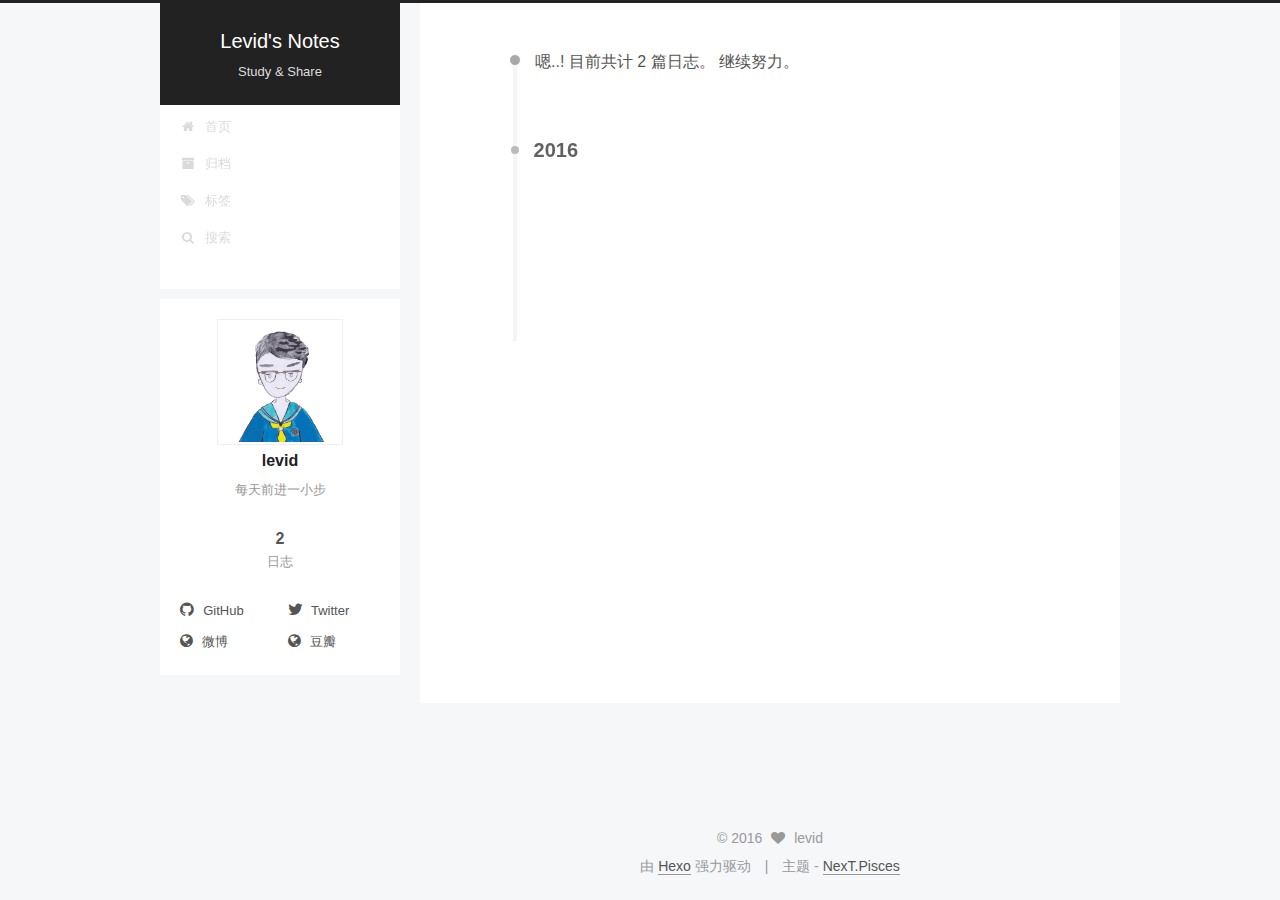
==== commit 6166e3d6: "Site updated: 2016-06-25 14:47:26" ====
--- a/archives/index.html
+++ b/archives/index.html
@@ -246,7 +246,7 @@
       
         
       
-      嗯..! 目前共计 1 篇日志。 继续努力。
+      嗯..! 目前共计 2 篇日志。 继续努力。
     </span>
 
     
@@ -260,6 +260,43 @@
         <div class="collection-title">
           <h2 class="archive-year motion-element" id="archive-year-2016">2016</h2>
         </div>
+      
+      
+
+      
+
+  <article class="post post-type-normal" itemscope itemtype="http://schema.org/Article">
+    <header class="post-header">
+
+      <h1 class="post-title">
+        
+            <a class="post-title-link" href="/2016/06/25/在Mac上重新安装了hexo/" itemprop="url">
+              
+                <span itemprop="name">在Mac上重新安装了hexo</span>
+              
+            </a>
+        
+      </h1>
+
+      <div class="post-meta">
+        <time class="post-time" itemprop="dateCreated"
+              datetime="2016-06-25T14:45:14+08:00"
+              content="2016-06-25" >
+          06-25
+        </time>
+      </div>
+
+    </header>
+  </article>
+
+
+
+    
+
+      
+      
+      
+
       
       
 
@@ -335,7 +372,7 @@
         <nav class="site-state motion-element">
           <div class="site-state-item site-state-posts">
             <a href="/archives">
-              <span class="site-state-item-count">1</span>
+              <span class="site-state-item-count">2</span>
               <span class="site-state-item-name">日志</span>
             </a>
           </div>
--- a/css/main.css
+++ b/css/main.css
@@ -1549,7 +1549,7 @@
   width: 4px;
   height: 4px;
   border-radius: 50%;
-  background: #ff5c78;
+  background: #d059ff;
 }
 .links-of-blogroll {
   font-size: 13px;
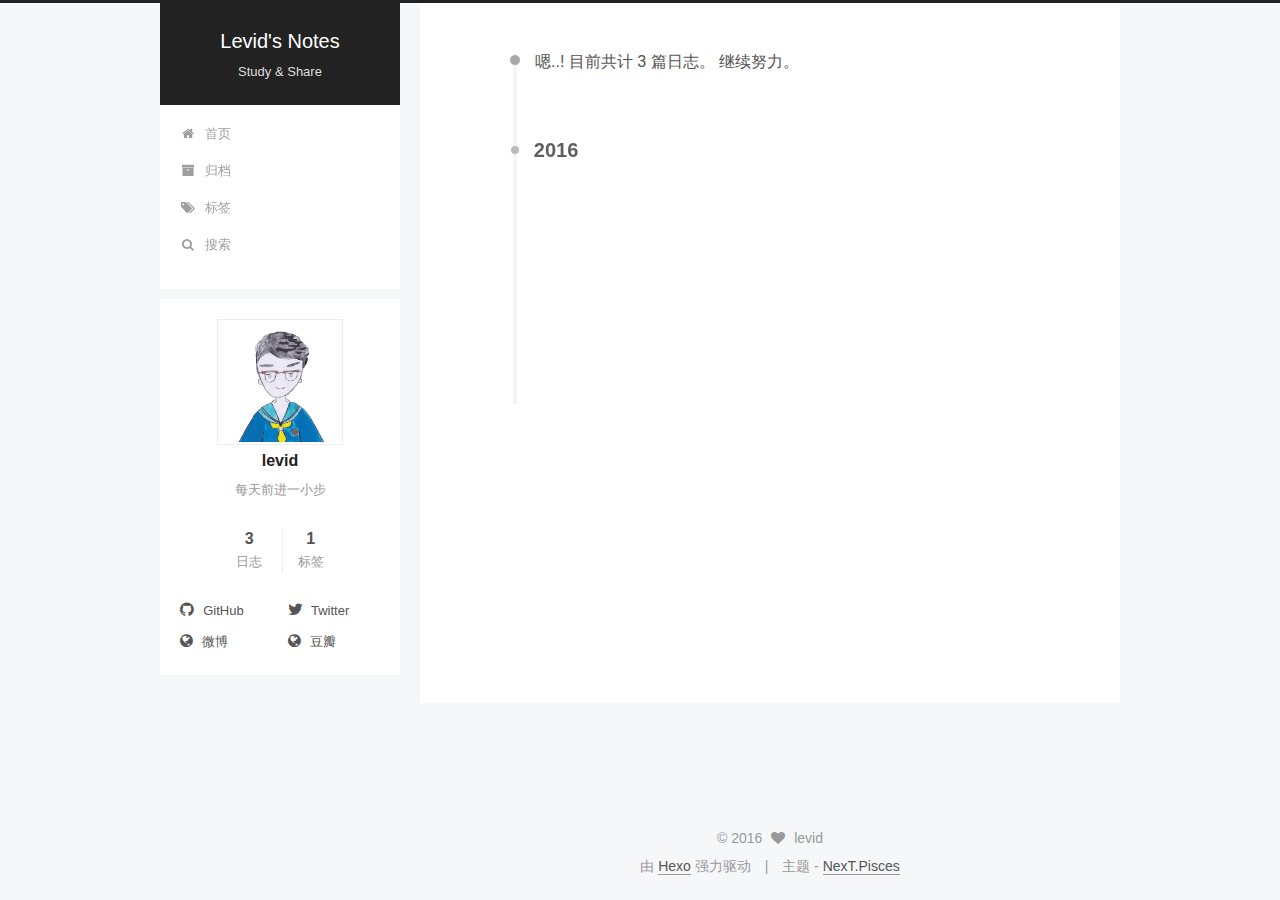
==== commit cc27655f: "Site updated: 2016-06-26 10:54:06" ====
--- a/archives/index.html
+++ b/archives/index.html
@@ -246,7 +246,7 @@
       
         
       
-      嗯..! 目前共计 2 篇日志。 继续努力。
+      嗯..! 目前共计 3 篇日志。 继续努力。
     </span>
 
     
@@ -260,6 +260,43 @@
         <div class="collection-title">
           <h2 class="archive-year motion-element" id="archive-year-2016">2016</h2>
         </div>
+      
+      
+
+      
+
+  <article class="post post-type-normal" itemscope itemtype="http://schema.org/Article">
+    <header class="post-header">
+
+      <h1 class="post-title">
+        
+            <a class="post-title-link" href="/2016/06/26/Mac下迅雷不停的请求访问传入网络的解决办法/" itemprop="url">
+              
+                <span itemprop="name">Mac下迅雷不停的请求访问传入网络的解决办法</span>
+              
+            </a>
+        
+      </h1>
+
+      <div class="post-meta">
+        <time class="post-time" itemprop="dateCreated"
+              datetime="2016-06-26T10:37:39+08:00"
+              content="2016-06-26" >
+          06-26
+        </time>
+      </div>
+
+    </header>
+  </article>
+
+
+
+    
+
+      
+      
+      
+
       
       
 
@@ -372,13 +409,20 @@
         <nav class="site-state motion-element">
           <div class="site-state-item site-state-posts">
             <a href="/archives">
-              <span class="site-state-item-count">2</span>
+              <span class="site-state-item-count">3</span>
               <span class="site-state-item-name">日志</span>
             </a>
           </div>
 
           
 
+          
+            <div class="site-state-item site-state-tags">
+              <a href="/tags">
+                <span class="site-state-item-count">1</span>
+                <span class="site-state-item-name">标签</span>
+              </a>
+            </div>
           
 
         </nav>
--- a/css/main.css
+++ b/css/main.css
@@ -1549,7 +1549,7 @@
   width: 4px;
   height: 4px;
   border-radius: 50%;
-  background: #d059ff;
+  background: #65ff3b;
 }
 .links-of-blogroll {
   font-size: 13px;
